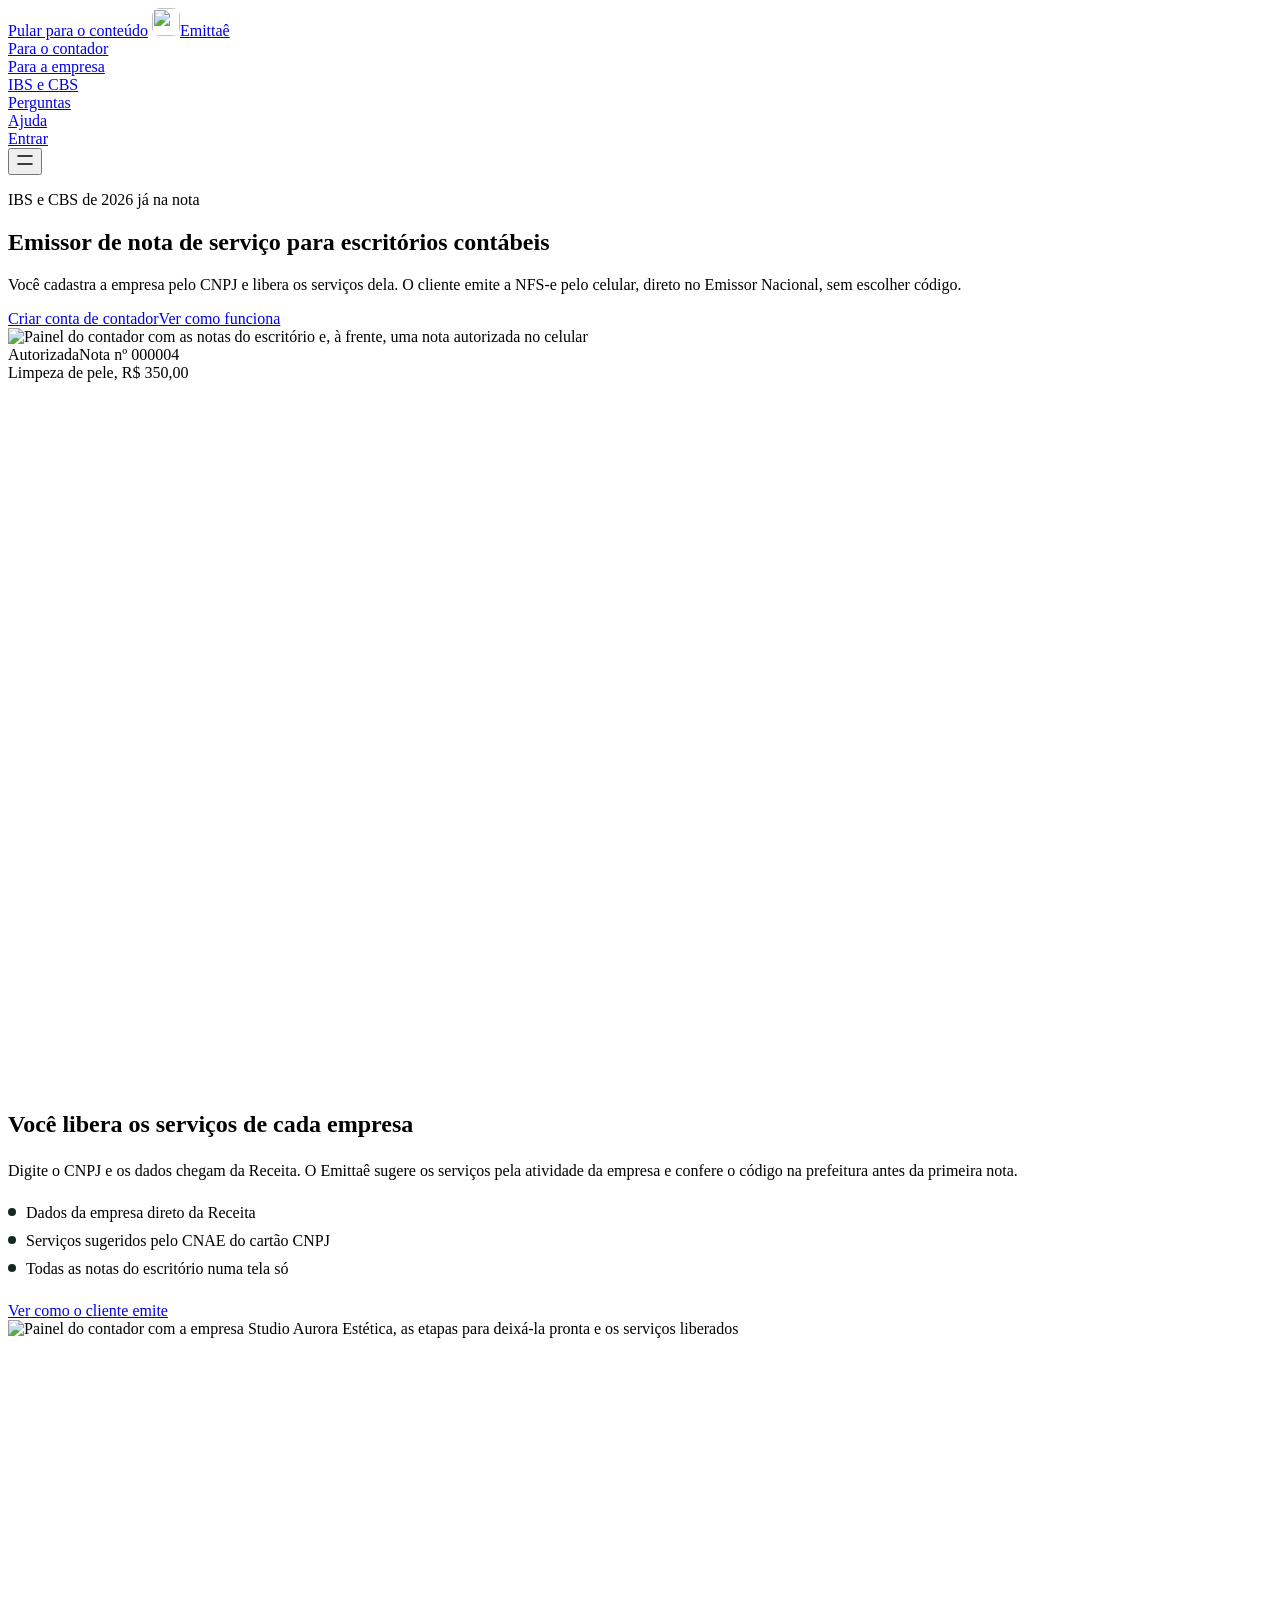
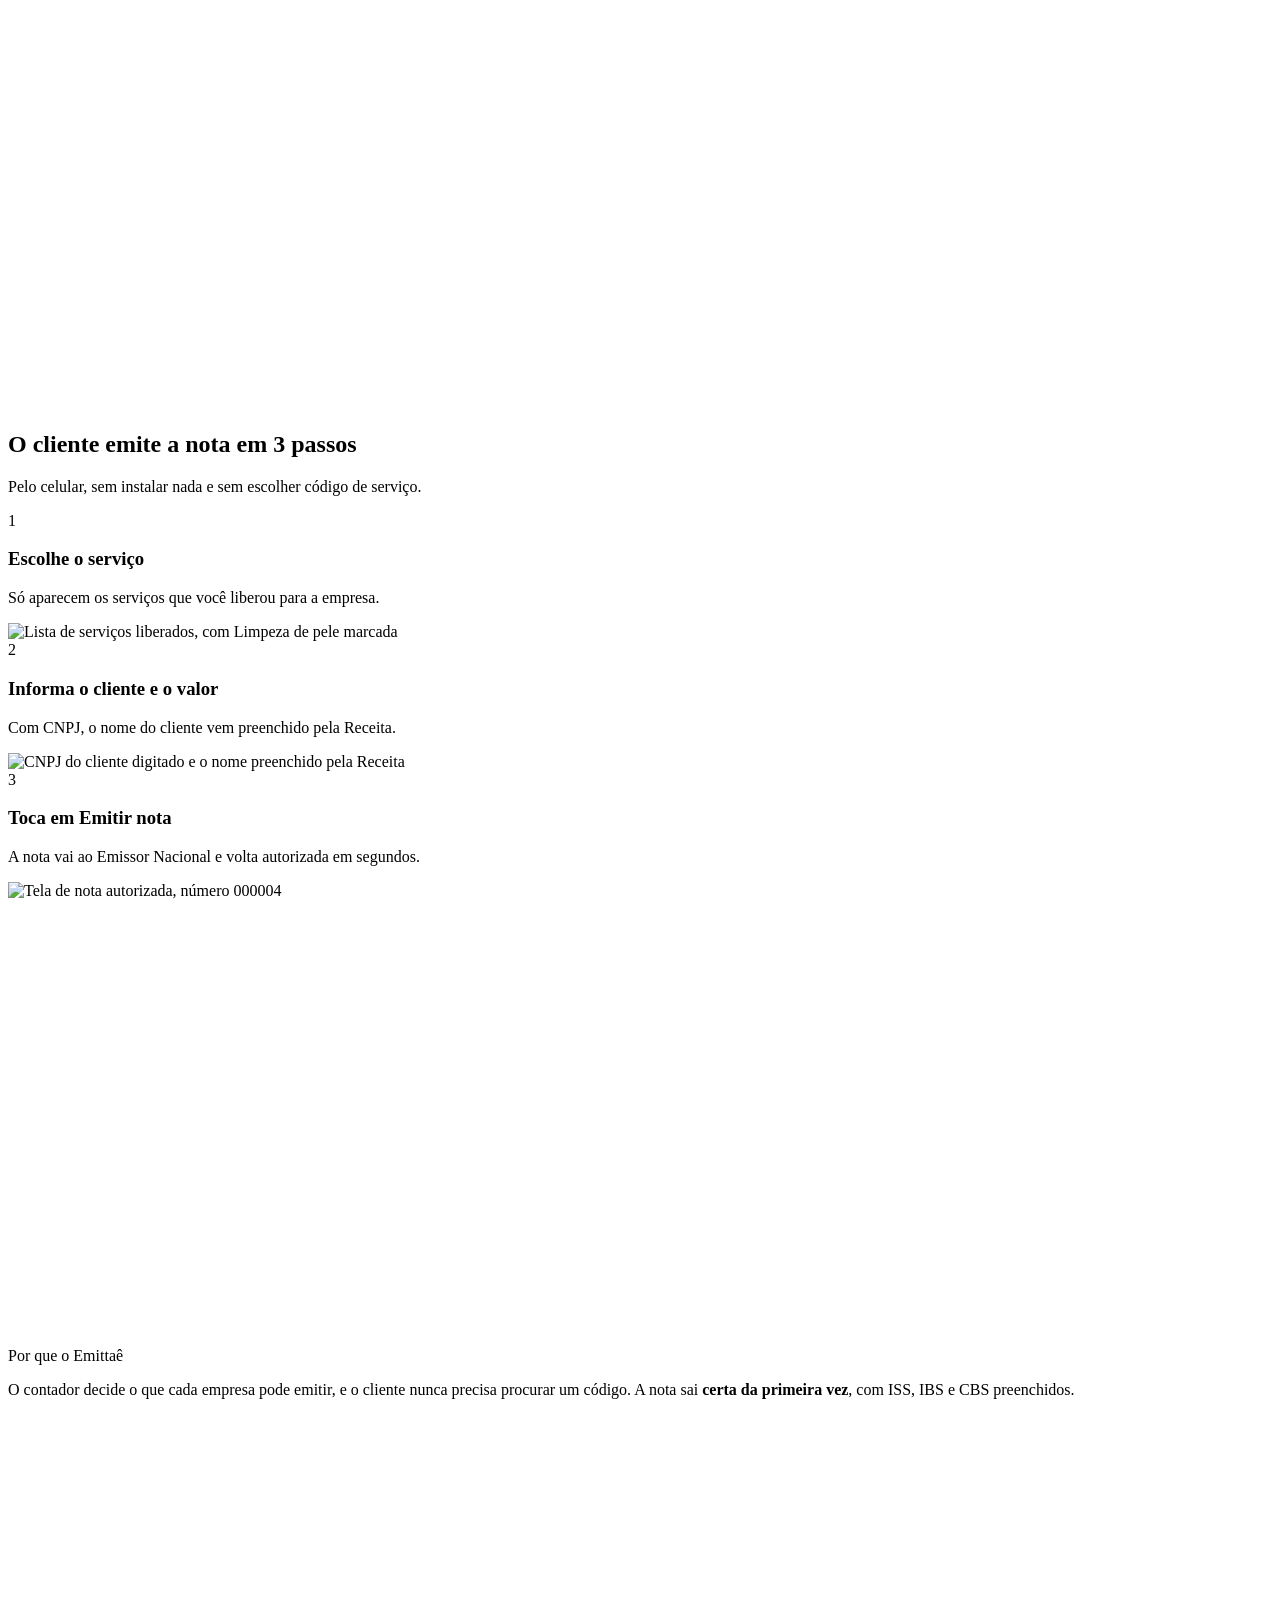
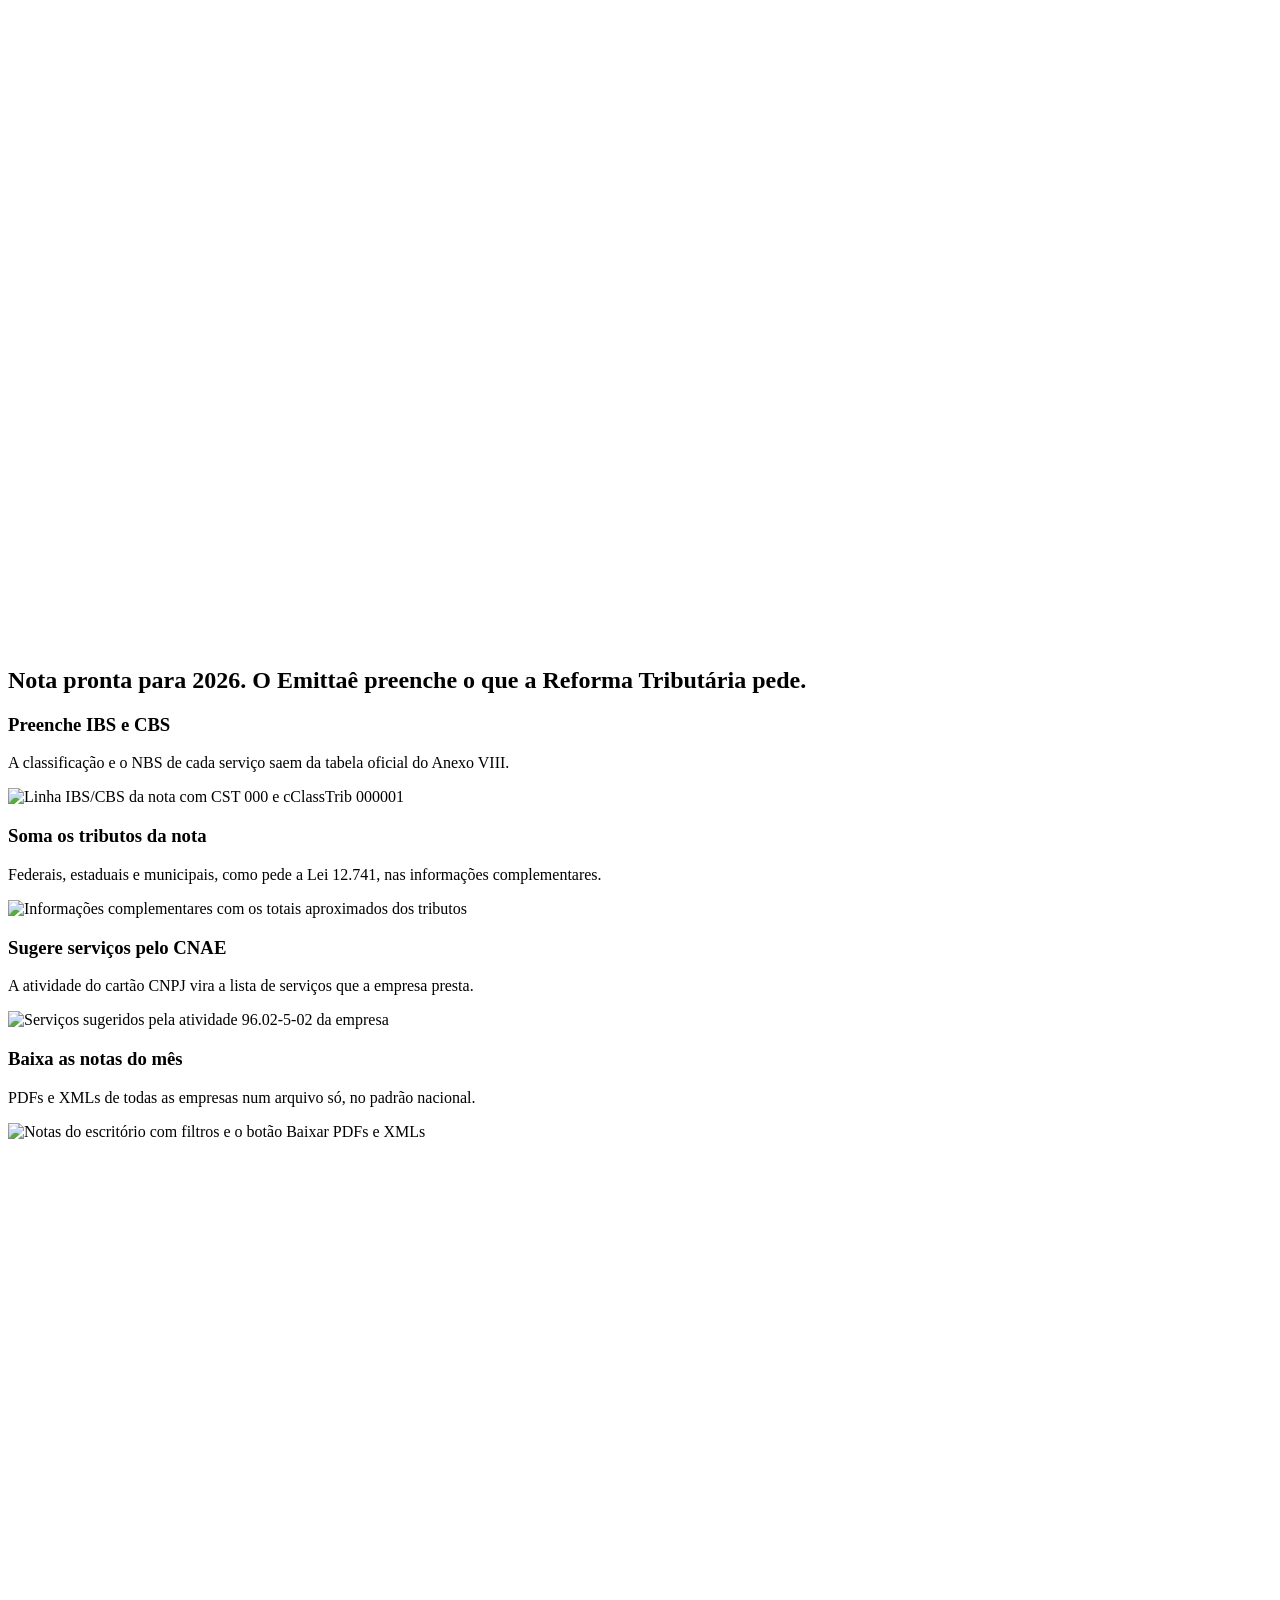
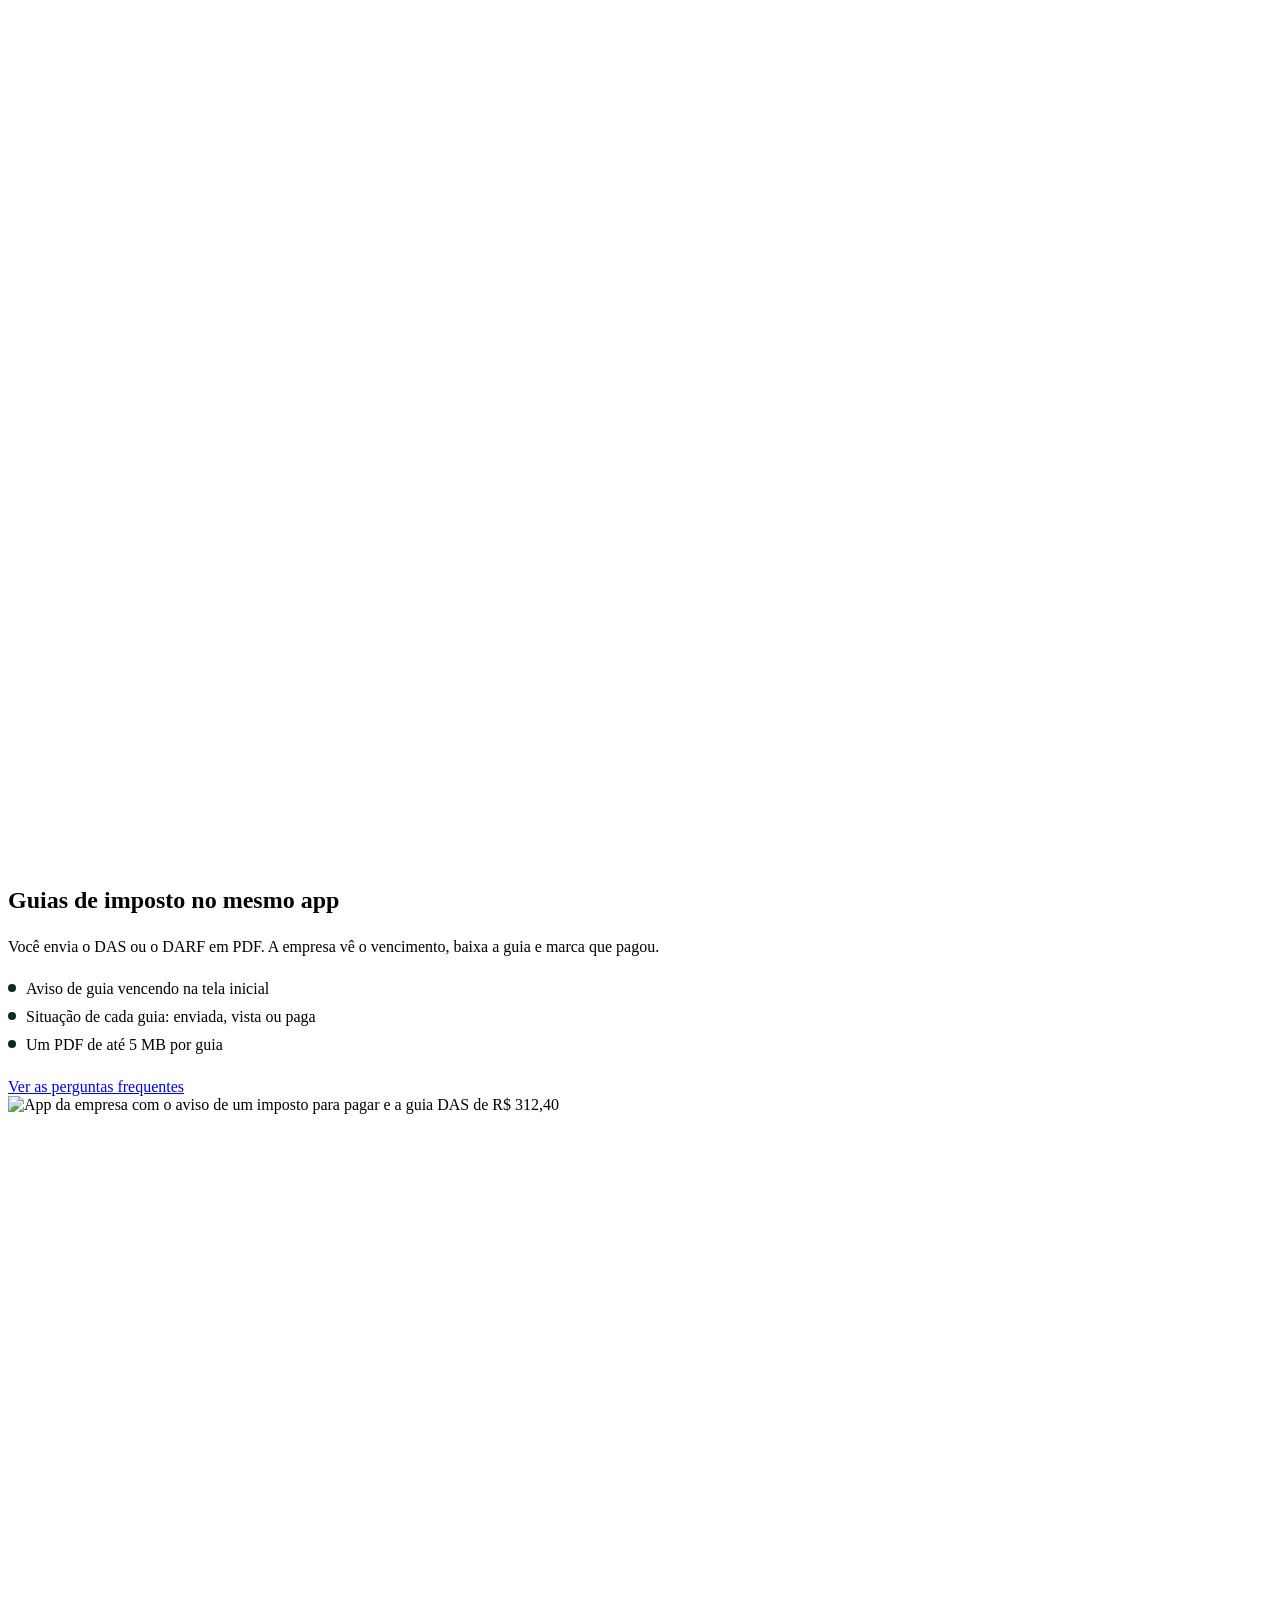
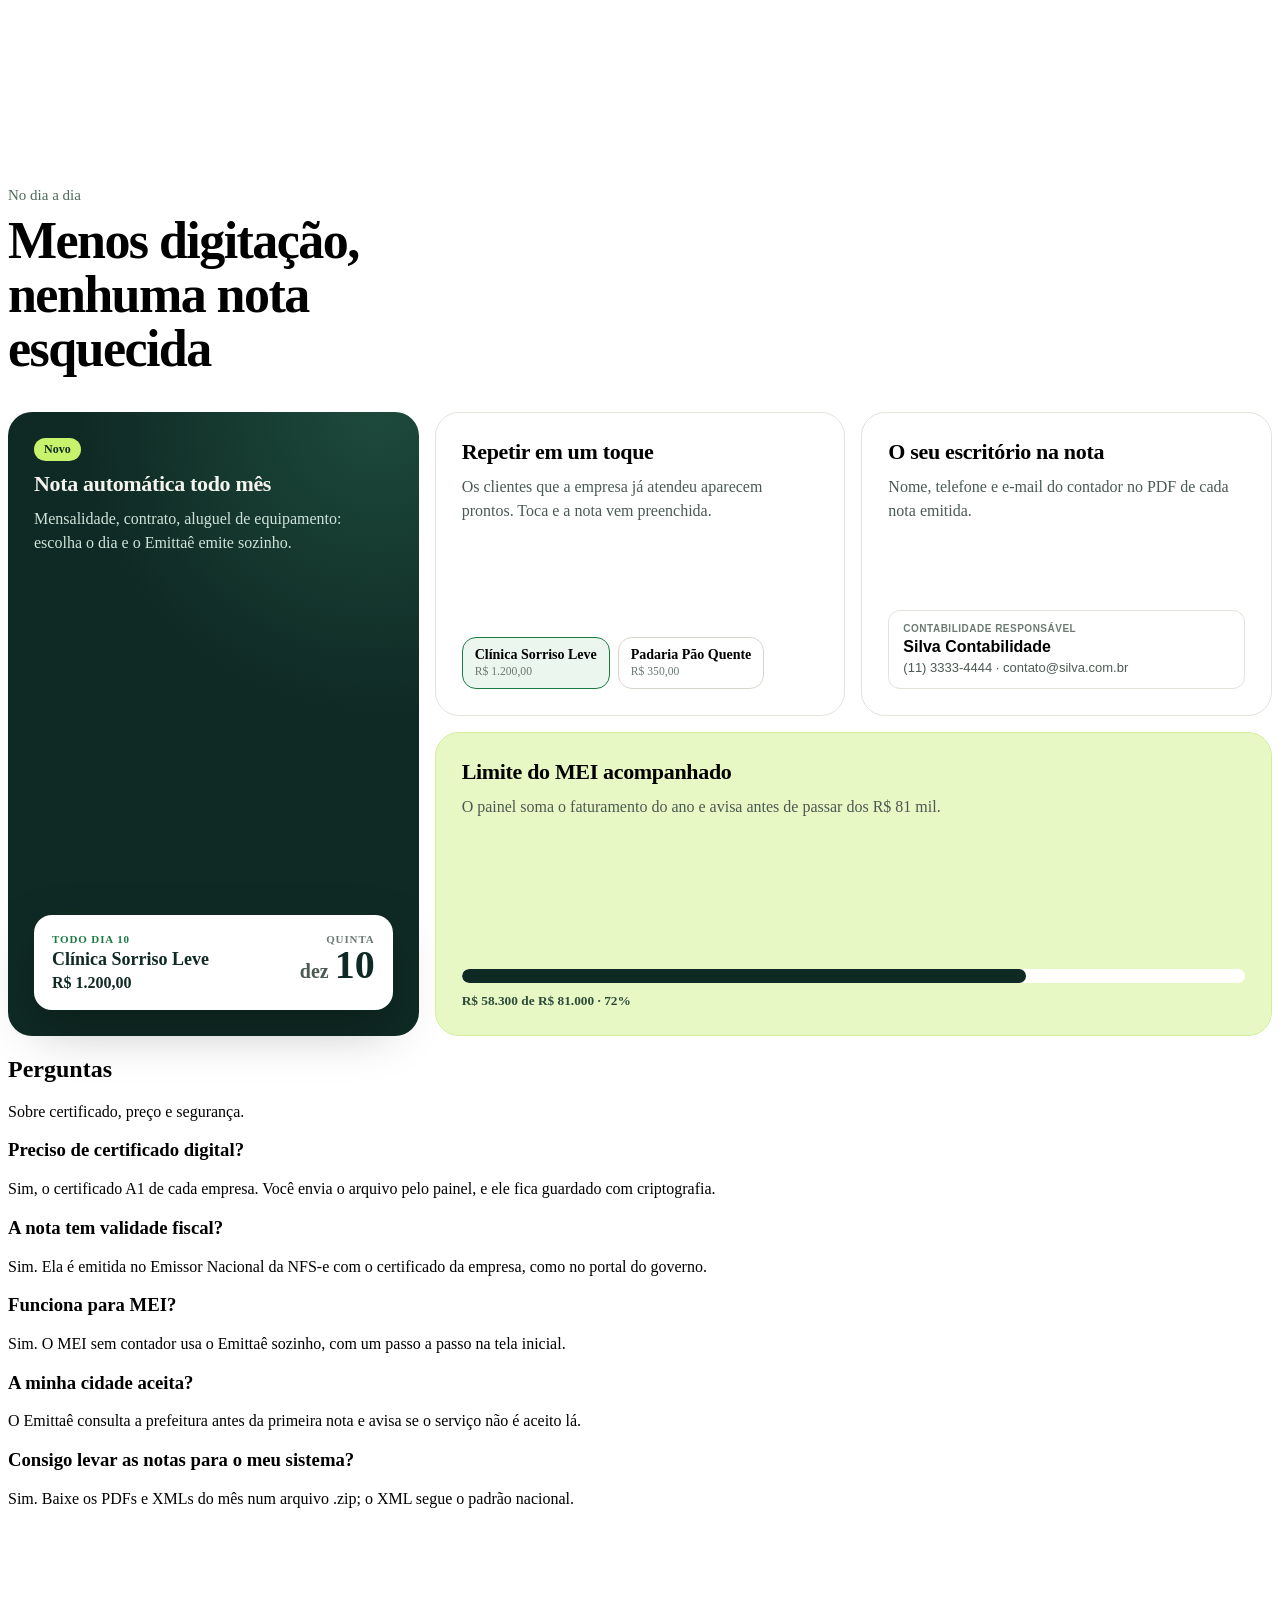
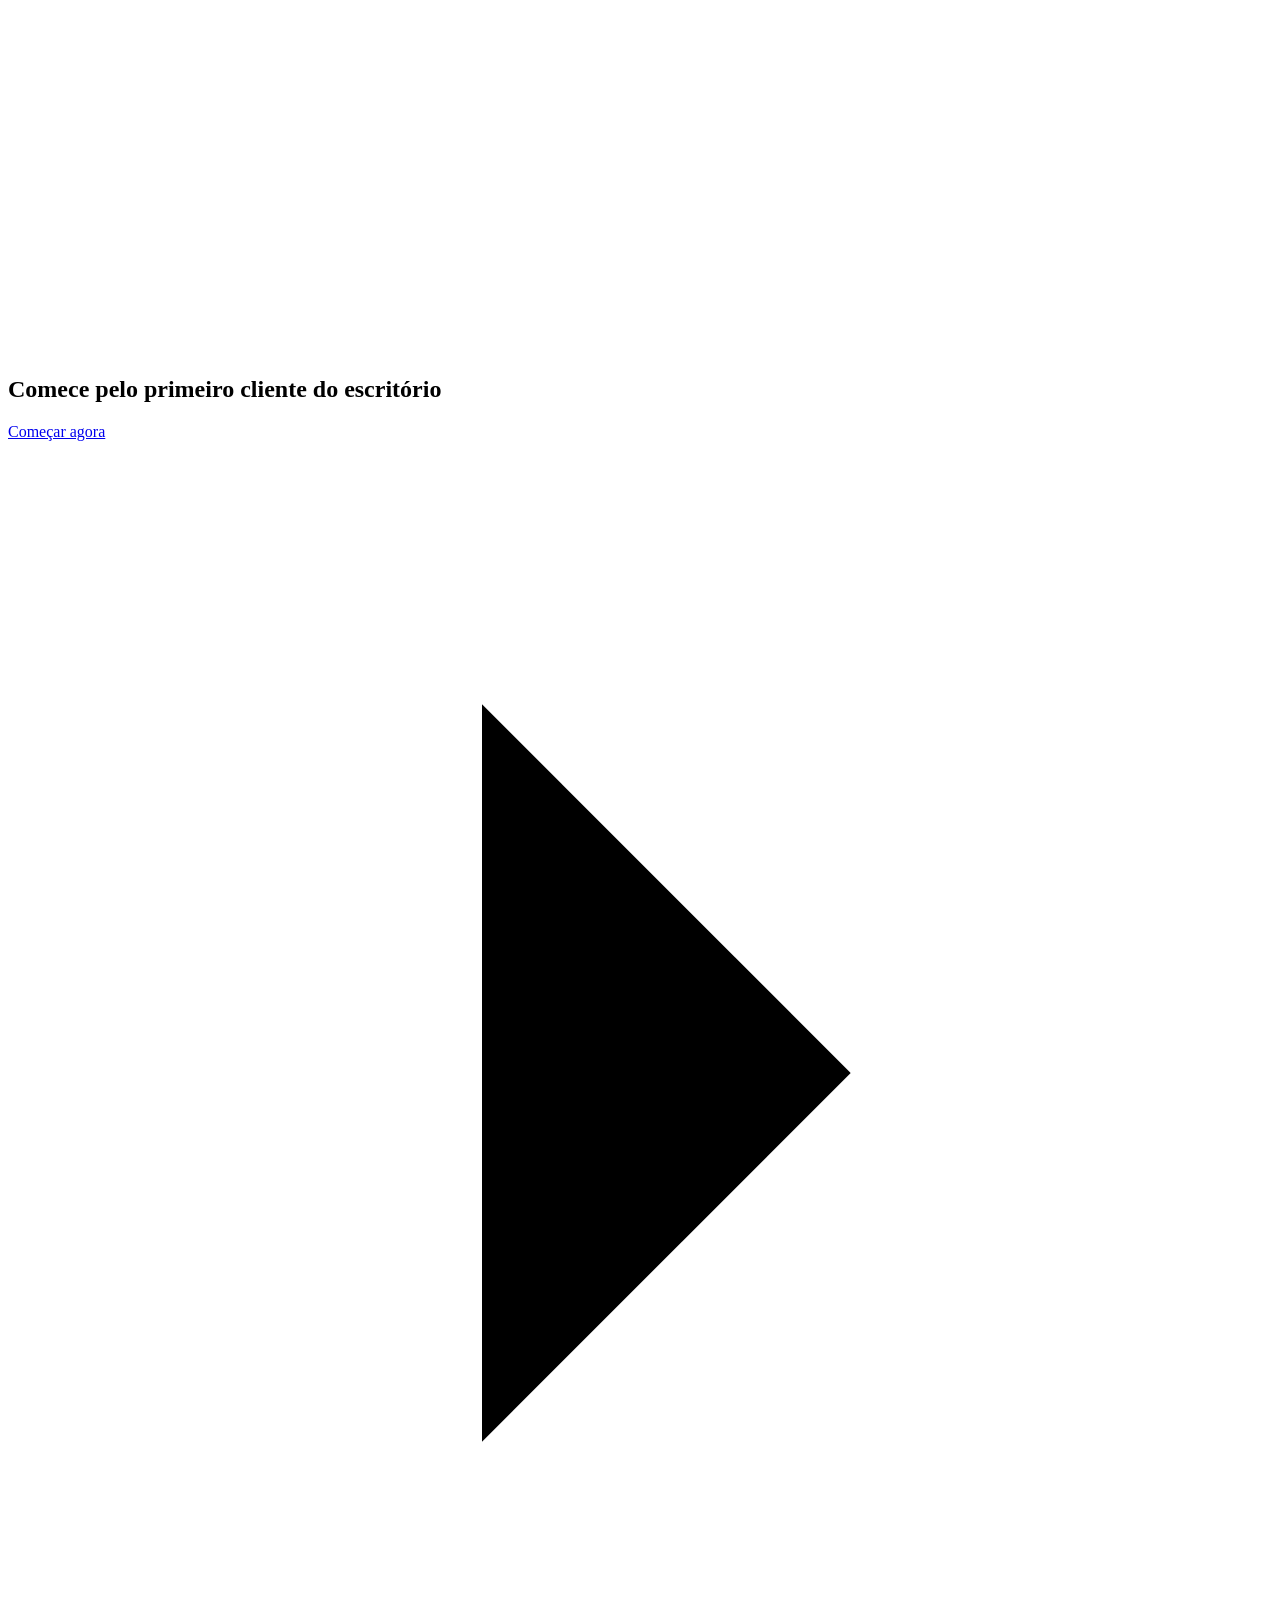
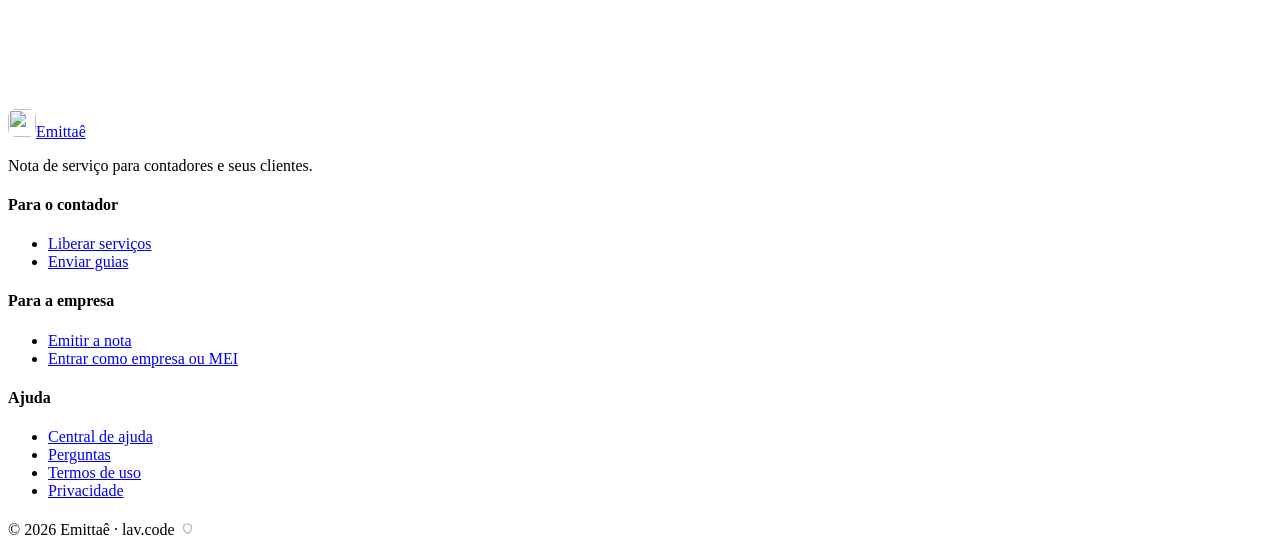
==== app/web/index.html @ 1c43b7b4 "Novo nome: Emittaê Troca o nome visível em site, app, PDFs, termos, ajuda, assistente e imagem de co" ====
<!doctype html>
<!-- plan · kind: software (app para escritórios contábeis e seus clientes)
     deal: hero split · cores do próprio Emittaê (verde #0f2a24 e limão #c6f36b) via start.mjs brand, porque o cliente já tem marca · type onest · radius soft · buttons solid
     nav-cards (simplificado: quatro palavras) · footer-columns · close-type · rhythm surface-pairs · moment word-highlight
     sections: hero (1) · contador split-text-left (1) · empresa steps (1) · declaração word-highlight (1) · ibs-cbs features-2x2 (2) · guias split-text-left (1) · perguntas faq (1) · close + footer -->
<html lang="pt-BR" data-type="software" data-radius="soft" data-ground="sage" data-buttons="solid" data-motion>
<head>
<meta charset="utf-8">
<meta name="viewport" content="width=device-width, initial-scale=1, viewport-fit=cover">
<title>Emittaê: emissor de nota de serviço para escritórios contábeis</title>
<meta name="description" content="O contador cadastra a empresa e libera os serviços; o cliente emite a NFS-e pelo celular, direto no Emissor Nacional, com IBS e CBS preenchidos.">
<meta property="og:type" content="website">
<meta property="og:site_name" content="Emittaê">
<meta property="og:locale" content="pt_BR">
<meta property="og:title" content="Emittaê · Emissor de NFS-e para escritórios contábeis">
<meta property="og:description" content="O contador libera os serviços e o cliente emite a NFS-e pelo celular, direto no Emissor Nacional, sem escolher código. IBS e CBS de 2026 já na nota.">
<meta property="og:url" content="https://emitta.onrender.com/">
<meta property="og:image" content="https://emitta.onrender.com/static/site/img/compartilhar.jpg">
<meta property="og:image:width" content="1200">
<meta property="og:image:height" content="630">
<meta property="og:image:alt" content="Emittaê: o cliente emite a nota, o contador só acompanha">
<meta name="twitter:card" content="summary_large_image">
<link rel="icon" href="/static/icone.svg" type="image/svg+xml">
<meta name="theme-color" content="#f6f5ef">
<link rel="manifest" href="/manifest.webmanifest">
<link rel="apple-touch-icon" href="/static/icones/apple-touch-icon.png">
<meta name="site-kind" content="software">
<meta name="page-type" content="software">
<link rel="preconnect" href="https://fonts.googleapis.com">
<link rel="preconnect" href="https://fonts.gstatic.com" crossorigin>
<link href="https://fonts.googleapis.com/css2?family=Onest:wght@400..700&family=JetBrains+Mono:wght@400..500&display=swap" rel="stylesheet">
<link rel="stylesheet" href="/static/site/assets/system.css">
<link rel="stylesheet" href="/static/site/assets/ui/cards.css">
<link rel="stylesheet" href="/static/site/assets/motion/motion.css">
<link rel="stylesheet" href="/static/site/assets/backgrounds/backgrounds.css">
<link rel="stylesheet" href="/static/site/assets/layout/layout.css">
<link rel="stylesheet" href="/static/site/assets/icons/icon.css">
<style>
:root {
  --p-bg: #f6f5ef; --p-surface: #ecebe3; --p-ink: #0f2a24; --p-muted: #596a64;
  --p-accent: #c6f36b; --p-accent-ink: #111111; --p-action: #0f2a24; --p-action-ink: #f6f5ef;
  --p-inv-bg: #0f2a24; --p-inv-surface: #1e3630; --p-inv-ink: #f6f5ef; --p-inv-muted: #97a29b;
  --p-inv-accent: #c6f36b; --p-inv-accent-ink: #111111; --p-inv-action: #c6f36b; --p-inv-action-ink: #111111;
  --font-display: "Onest", system-ui, sans-serif;
  --font-text: "Onest", system-ui, sans-serif;
  --font-mono: "JetBrains Mono", ui-monospace, "SFMono-Regular", Menlo, Consolas, monospace;
  --display-weight: 400;
  --display-tracking: -0.035em;
  --display-tracking-xl: -0.04em;
}
/* Títulos sem palavra partida com hífen ("escri-tórios"): a palavra inteira vai para a linha de baixo. */
h1, h2, h3, h4 { hyphens: manual; -webkit-hyphens: manual; }
</style>
<script src="/static/site/inicio.js?v=52"></script>
<script src="/static/site/assets/backgrounds/backgrounds.js"></script>
<link rel="modulepreload" href="/static/site/assets/moments/moments.js">
<link rel="modulepreload" href="/static/site/assets/moments/lib.js">
<link rel="modulepreload" href="/static/site/assets/moments/word-highlight/moment.js">
<!-- page CSS: só o que fica dentro dos visuais -->
<style>
  .nav__logo img { width: 28px; height: 28px; border-radius: 8px; }
  /* app instalado no iPhone: a barra do topo desce para baixo do relógio e da bateria */
  .nav { box-sizing: border-box; padding-top: env(safe-area-inset-top, 0px); height: calc(var(--nav) + env(safe-area-inset-top, 0px)); }
  body { padding-top: env(safe-area-inset-top, 0px); }
  .nav.is-open .nav__links { top: calc(var(--nav) + env(safe-area-inset-top, 0px)); }
  #empresa .panel { --p-h: 336px; }
  #ibs-cbs .panel { --p-h: 336px; }
  #empresa .panel > img, #ibs-cbs .panel > img { width: 100%; height: 100%; object-fit: cover; object-position: 50% 0; display: block; }
  .frame--split > img.frame__img { object-position: 0 0; }
  #contador h2, #guias h2 { margin-bottom: 24px; }
  /* tela baixa no computador: a seção cresce com o conteúdo em vez de passar por cima da próxima */
  @media (min-width: 1280px) {
    main > :is(section, .section):not(.hero), footer.closing { height: auto; min-height: calc(var(--h, 1) * 100svh); }
    main > :is(section, .section):not(.hero) > .wrap, footer.closing > .wrap { height: auto; }
  }
  /* tela baixa no computador (ou com zoom): a primeira dobra cresce com o texto em vez de cortá-lo */
  @media (min-width: 640px) {
    main > .hero { height: auto; min-height: 100vh; min-height: 100svh; }
    main > .hero > .wrap { height: auto; }
  }
  .adm-discreto { opacity: .3; color: inherit; display: inline-flex; padding: 6px; }
  .adm-discreto:hover, .adm-discreto:focus-visible { opacity: .75; }
  .footer__titulo-link { color: inherit; text-decoration: none; }
  .footer__titulo-link:hover { text-decoration: underline; }
  /* aviso de termos na primeira visita */
  .aviso-termos { position: fixed; left: 16px; right: 16px; bottom: calc(16px + env(safe-area-inset-bottom, 0px)); z-index: 60; max-width: 560px; margin: 0 auto;
    background: #0F2A24; color: #EAF3EE; border-radius: 18px; padding: 16px 16px 16px 18px; box-shadow: 0 18px 50px rgba(15,42,36,.35);
    display: flex; gap: 14px; align-items: center; font-size: 14px; line-height: 1.45; transform: translateY(140%); transition: transform .35s cubic-bezier(.2,.8,.2,1); }
  .aviso-termos.visivel { transform: none; }
  .aviso-termos a { color: #C6F36B; font-weight: 600; }
  .aviso-termos button { flex: none; display: inline-flex; align-items: center; gap: 6px; border: 0; border-radius: 999px; background: #C6F36B; color: #0F2A24;
    font: inherit; font-weight: 700; padding: 10px 16px; cursor: pointer; }
  .aviso-termos button svg { width: 16px; height: 16px; }
  @media (max-width: 480px) { .aviso-termos { flex-direction: column; align-items: stretch; } .aviso-termos button { justify-content: center; min-height: 44px; } }
  @media (prefers-reduced-motion: reduce) { .aviso-termos { transition: none; } }
  /* seção "No dia a dia" (grade de blocos) */
.bx-kicker{font-size:15px;color:#4d6b58;margin:0 0 10px}
  .bx-h{font-size:clamp(30px,4.2vw,52px);line-height:1.04;letter-spacing:-.03em;max-width:18ch;margin:0 0 36px}
  .bx-grade{display:grid;grid-template-columns:repeat(3,1fr);gap:16px}
  .bx-cel{background:#fff;border:1px solid #e4e2da;border-radius:24px;padding:26px;display:flex;flex-direction:column;gap:10px;min-height:250px}
  .bx-cel h3{font-size:22px;letter-spacing:-.015em;margin:0}
  .bx-cel p{margin:0;color:#4b5a52;line-height:1.5;font-size:16px}
  .bx-grande{grid-row:span 2}
  .bx-larga{grid-column:span 2}
  .bx-escuro{background:radial-gradient(120% 80% at 90% 0%,#1d4a3c,#0F2A24 60%);color:#F4F3EE;border:0}
  .bx-escuro p{color:#cfe3d9}
  .bx-lima{background:#E8F8C4;border-color:#d4ee9c}
  .bx-tag{align-self:flex-start;background:#C6F36B;color:#0F2A24;font-weight:700;font-size:12px;padding:4px 10px;border-radius:999px}
  .bx-agenda{margin-top:auto;background:#fff;color:#0F2A24;border-radius:18px;padding:18px;display:flex;justify-content:space-between;gap:12px;box-shadow:0 20px 50px rgba(0,0,0,.25)}
  .bx-agenda small{display:block;font-size:11px;font-weight:700;letter-spacing:.08em;color:#1C7A43}
  .bx-agenda strong{display:block;font-size:18px;margin:4px 0}
  .bx-agenda span{font-weight:700}
  .bx-data{text-align:right}.bx-data small{color:#6b7a72}
  .bx-data b{font-size:40px;line-height:1}.bx-data i{font-style:normal;font-size:20px;color:#4b5a52;margin-right:6px}
  .bx-chips{margin-top:auto;display:flex;gap:8px;flex-wrap:wrap}
  .bx-chips span{border:1px solid #d8d6cc;border-radius:14px;padding:9px 12px;font-weight:600;font-size:14px}
  .bx-chips span.on{border-color:#1C7A43;background:#EAF6EE}
  .bx-chips small{font-weight:400;color:#6b7a72}
  .bx-pdf{margin-top:auto;border:1px solid #e4e2da;border-radius:12px;padding:12px 14px;font-family:Helvetica,Arial,sans-serif}
  .bx-pdf small{display:block;font-size:10px;font-weight:700;color:#6b7a72;letter-spacing:.05em}
  .bx-pdf strong{display:block;margin:4px 0 2px}.bx-pdf span{font-size:13px;color:#4b5a52}
  .bx-barra{margin-top:auto;height:14px;border-radius:999px;background:#fff;overflow:hidden}
  .bx-barra span{display:block;height:100%;background:#0F2A24;border-radius:999px}
  .bx-leg{color:#2d4a3b;font-weight:600}
  @media(max-width:860px){.bx-grade{grid-template-columns:1fr}.bx-grande,.bx-larga{grid-row:auto;grid-column:auto}.bx-cel{min-height:0}}
  .fatos { list-style: none; padding: 0; margin: 24px 0; display: grid; gap: 10px; }
  .fatos li { display: flex; gap: 10px; align-items: baseline; }
  .fatos li::before { content: ""; flex: none; width: 8px; height: 8px; border-radius: 50%; background: var(--p-ink); transform: translateY(-2px); }
  @media (max-width: 639px) { #empresa .panel, #ibs-cbs .panel { --p-h: 220px; } .hero .ly-float { display: none; } .hero__media img { object-position: 85% 40% !important; } }
</style>
</head>
<body>
<header class="nav">
  <div class="wrap nav__bar">
    <a class="skip-link" href="#top">Pular para o conteúdo</a>
    <a class="nav__logo" href="#top"><img src="/static/icone.svg" alt="" aria-hidden="true">Emittaê</a>
    <nav class="nav__links" aria-label="Principal">
      <div class="nav__item"><a class="nav__link" href="#contador">Para o contador</a></div>
      <div class="nav__item"><a class="nav__link" href="#empresa">Para a empresa</a></div>
      <div class="nav__item"><a class="nav__link" href="#ibs-cbs">IBS e CBS</a></div>
      <div class="nav__item"><a class="nav__link" href="#perguntas">Perguntas</a></div>
      <div class="nav__item"><a class="nav__link" href="/ajuda">Ajuda</a></div>
    </nav>
    <div class="nav__actions">
      <a class="btn btn--primary" href="/entrar">Entrar</a>
    </div>
    <button class="nav__toggle" type="button" aria-expanded="false" aria-label="Menu">
      <svg width="18" height="18" viewBox="0 0 18 18" aria-hidden="true"><path d="M2 5h14M2 13h14" stroke="currentColor" stroke-width="1.6" stroke-linecap="round"/></svg>
    </button>
  </div>
</header>

<main id="top">
  <section class="hero hero--split" data-enter aria-labelledby="hero-h">
    <div class="wrap"><div class="hero-text grid hero__grid">
      <div class="hero__text span-5">
        <p class="hero__kicker"><span class="dot" aria-hidden="true"></span>IBS e CBS de 2026 já na nota</p>
        <h1 id="hero-h">Emissor de nota de serviço para escritórios contábeis</h1>
        <p class="hero__lead">Você cadastra a empresa pelo CNPJ e libera os serviços dela. O cliente emite a NFS-e pelo celular, direto no Emissor Nacional, sem escolher código.</p>
        <div class="btn-row"><a class="btn btn--primary" href="/entrar?criar=1">Criar conta de contador</a><a class="btn btn--secondary" href="#contador">Ver como funciona</a></div>
      </div>
      <div class="hero__media span-6 start-7">
        <img src="/static/site/img/hero.jpg" alt="Painel do contador com as notas do escritório e, à frente, uma nota autorizada no celular" style="--ly-pos: 30% 30%" fetchpriority="high">
        <div class="ly-float">
          <div class="ly-float__row"><span class="ly-live">Autorizada</span><span>Nota nº 000004</span></div>
          <div class="ly-float__title">Limpeza de pele, R$ 350,00</div>
        </div>
      </div>
    </div></div>
  </section>

  <section class="section" id="contador" aria-labelledby="contador-h" style="--h: 1">
    <div class="wrap grid">
      <div class="span-5">
        <h2 id="contador-h">Você libera os serviços de cada empresa</h2>
        <p class="t-lead">Digite o CNPJ e os dados chegam da Receita. O Emittaê sugere os serviços pela atividade da empresa e confere o código na prefeitura antes da primeira nota.</p>
        <ul class="fatos">
          <li>Dados da empresa direto da Receita</li>
          <li>Serviços sugeridos pelo CNAE do cartão CNPJ</li>
          <li>Todas as notas do escritório numa tela só</li>
        </ul>
        <a class="link" href="#empresa">Ver como o cliente emite</a>
      </div>
      <div class="frame frame--split span-6 start-7">
        <img class="frame__img" src="/static/site/img/contador.jpg" alt="Painel do contador com a empresa Studio Aurora Estética, as etapas para deixá-la pronta e os serviços liberados" loading="lazy">
      </div>
    </div>
  </section>

  <section class="section ground-surface" id="empresa" aria-labelledby="empresa-h" style="--h: 1">
    <div class="wrap">
      <div class="section-head">
        <h2 id="empresa-h">O cliente emite a nota em 3 passos</h2>
        <p class="t-lead">Pelo celular, sem instalar nada e sem escolher código de serviço.</p>
      </div>
      <div class="grid">
        <article class="card card--row card--open span-4">
          <span class="step-num">1</span>
          <h3 class="t-card">Escolhe o serviço</h3>
          <p>Só aparecem os serviços que você liberou para a empresa.</p>
          <div class="panel"><img src="/static/site/img/passo1.jpg" alt="Lista de serviços liberados, com Limpeza de pele marcada" loading="lazy"></div>
        </article>
        <article class="card card--row card--open span-4">
          <span class="step-num">2</span>
          <h3 class="t-card">Informa o cliente e o valor</h3>
          <p>Com CNPJ, o nome do cliente vem preenchido pela Receita.</p>
          <div class="panel"><img src="/static/site/img/passo2.jpg" alt="CNPJ do cliente digitado e o nome preenchido pela Receita" loading="lazy"></div>
        </article>
        <article class="card card--row card--open span-4">
          <span class="step-num">3</span>
          <h3 class="t-card">Toca em Emitir nota</h3>
          <p>A nota vai ao Emissor Nacional e volta autorizada em segundos.</p>
          <div class="panel"><img src="/static/site/img/passo3.jpg" alt="Tela de nota autorizada, número 000004" loading="lazy"></div>
        </article>
      </div>
    </div>
  </section>

  <section class="section statement ground-inverse" id="por-que" data-moment="word-highlight" aria-label="Por que o Emittaê">
    <div class="wrap">
      <p class="t-label">Por que o Emittaê</p>
      <p class="mo-wh__text">O contador decide o que cada empresa pode emitir, e o cliente nunca precisa procurar um código. A nota sai <strong>certa da primeira vez</strong>, com ISS, IBS e CBS preenchidos.</p>
    </div>
  </section>

  <section class="section" id="ibs-cbs" aria-labelledby="ibs-h" style="--h: 2">
    <div class="wrap">
      <div class="section-head">
        <h2 id="ibs-h">Nota pronta para 2026. <span class="muted">O Emittaê preenche o que a Reforma Tributária pede.</span></h2>
      </div>
      <div class="grid">
        <article class="card card--row card--open span-6">
          <h3 class="t-card">Preenche IBS e CBS</h3>
          <p>A classificação e o NBS de cada serviço saem da tabela oficial do Anexo VIII.</p>
          <div class="panel"><img src="/static/site/img/ibs.jpg" alt="Linha IBS/CBS da nota com CST 000 e cClassTrib 000001" loading="lazy"></div>
        </article>
        <article class="card card--row card--open span-6">
          <h3 class="t-card">Soma os tributos da nota</h3>
          <p>Federais, estaduais e municipais, como pede a Lei 12.741, nas informações complementares.</p>
          <div class="panel"><img src="/static/site/img/lei.jpg" alt="Informações complementares com os totais aproximados dos tributos" loading="lazy"></div>
        </article>
        <article class="card card--row card--open span-6">
          <h3 class="t-card">Sugere serviços pelo CNAE</h3>
          <p>A atividade do cartão CNPJ vira a lista de serviços que a empresa presta.</p>
          <div class="panel"><img src="/static/site/img/cnae.jpg" alt="Serviços sugeridos pela atividade 96.02-5-02 da empresa" loading="lazy"></div>
        </article>
        <article class="card card--row card--open span-6">
          <h3 class="t-card">Baixa as notas do mês</h3>
          <p>PDFs e XMLs de todas as empresas num arquivo só, no padrão nacional.</p>
          <div class="panel"><img src="/static/site/img/zip.jpg" alt="Notas do escritório com filtros e o botão Baixar PDFs e XMLs" loading="lazy"></div>
        </article>
      </div>
    </div>
  </section>

  <section class="section" id="guias" aria-labelledby="guias-h" style="--h: 1">
    <div class="wrap grid">
      <div class="span-5">
        <h2 id="guias-h">Guias de imposto no mesmo app</h2>
        <p class="t-lead">Você envia o DAS ou o DARF em PDF. A empresa vê o vencimento, baixa a guia e marca que pagou.</p>
        <ul class="fatos">
          <li>Aviso de guia vencendo na tela inicial</li>
          <li>Situação de cada guia: enviada, vista ou paga</li>
          <li>Um PDF de até 5 MB por guia</li>
        </ul>
        <a class="link" href="#perguntas">Ver as perguntas frequentes</a>
      </div>
      <div class="frame frame--split span-6 start-7">
        <img class="frame__img" src="/static/site/img/guias.jpg" alt="App da empresa com o aviso de um imposto para pagar e a guia DAS de R$ 312,40" loading="lazy">
      </div>
    </div>
  </section>

  <section class="section" id="dia-a-dia" aria-labelledby="dia-h" style="min-height:0;height:auto">
    <div class="wrap">
      <p class="bx-kicker">No dia a dia</p>
      <h2 id="dia-h" class="bx-h">Menos digitação, nenhuma nota esquecida</h2>
      <div class="bx-grade">
        <article class="bx-cel bx-grande bx-escuro">
          <span class="bx-tag">Novo</span>
          <h3>Nota automática todo mês</h3>
          <p>Mensalidade, contrato, aluguel de equipamento: escolha o dia e o Emittaê emite sozinho.</p>
          <div class="bx-agenda">
            <div><small>TODO DIA 10</small><strong>Clínica Sorriso Leve</strong><span>R$ 1.200,00</span></div>
            <div class="bx-data"><small>QUINTA</small><b><i>dez</i>10</b></div>
          </div>
        </article>
        <article class="bx-cel">
          <h3>Repetir em um toque</h3>
          <p>Os clientes que a empresa já atendeu aparecem prontos. Toca e a nota vem preenchida.</p>
          <div class="bx-chips"><span class="on">Clínica Sorriso Leve<br><small>R$ 1.200,00</small></span><span>Padaria Pão Quente<br><small>R$ 350,00</small></span></div>
        </article>
        <article class="bx-cel">
          <h3>O seu escritório na nota</h3>
          <p>Nome, telefone e e-mail do contador no PDF de cada nota emitida.</p>
          <div class="bx-pdf"><small>CONTABILIDADE RESPONSÁVEL</small><strong>Silva Contabilidade</strong><span>(11) 3333-4444 · contato@silva.com.br</span></div>
        </article>
        <article class="bx-cel bx-larga bx-lima">
          <h3>Limite do MEI acompanhado</h3>
          <p>O painel soma o faturamento do ano e avisa antes de passar dos R$ 81 mil.</p>
          <div class="bx-barra" role="img" aria-label="Exemplo: 72% do limite usado"><span style="width:72%"></span></div><small class="bx-leg">R$ 58.300 de R$ 81.000 · 72%</small>
        </article>
      </div>
    </div>
  </section>
  <section class="section" id="perguntas" aria-labelledby="perguntas-h" style="--h: 1">
    <div class="wrap grid">
      <div class="span-4">
        <h2 id="perguntas-h">Perguntas</h2>
        <p class="t-lead muted">Sobre certificado, preço e segurança.</p>
      </div>
      <div class="faq span-7 start-6">
        <div class="faq__item"><h3>Preciso de certificado digital?</h3><p>Sim, o certificado A1 de cada empresa. Você envia o arquivo pelo painel, e ele fica guardado com criptografia.</p></div>
        <div class="faq__item"><h3>A nota tem validade fiscal?</h3><p>Sim. Ela é emitida no Emissor Nacional da NFS-e com o certificado da empresa, como no portal do governo.</p></div>
        <div class="faq__item"><h3>Funciona para MEI?</h3><p>Sim. O MEI sem contador usa o Emittaê sozinho, com um passo a passo na tela inicial.</p></div>
        <div class="faq__item"><h3>A minha cidade aceita?</h3><p>O Emittaê consulta a prefeitura antes da primeira nota e avisa se o serviço não é aceito lá.</p></div>
        <div class="faq__item"><h3>Consigo levar as notas para o meu sistema?</h3><p>Sim. Baixe os PDFs e XMLs do mês num arquivo .zip; o XML segue o padrão nacional.</p></div>
        
      </div>
    </div>
  </section>
</main>

<footer class="footer closing" id="contato" aria-labelledby="close-h">
  <div class="wrap">
    <div class="closing__cta close--type">
      <div class="section-head"><h2 id="close-h">Comece pelo primeiro cliente do escritório</h2></div>
      <a class="btn btn--primary btn--xl" href="/entrar?criar=1">Começar agora<svg class="m-arrow" viewBox="0 0 12 12" aria-hidden="true"><path class="m-arrow__stem" d="M1 6h8"/><path class="m-arrow__head" d="M4.5 2.5 8 6l-3.5 3.5"/></svg></a>
    </div>
    <div class="closing__links">
      <div class="grid">
        <div class="span-4 stack-5">
          <a class="nav__logo" href="#top"><img src="/static/icone.svg" alt="" aria-hidden="true">Emittaê</a>
          <p class="footer__lede">Nota de serviço para contadores e seus clientes.</p>
        </div>
        <div class="span-2 start-7 footer__col"><h4>Para o contador</h4><ul><li><a href="#contador">Liberar serviços</a></li><li><a href="#guias">Enviar guias</a></li></ul></div>
        <div class="span-2 footer__col"><h4>Para a empresa</h4><ul><li><a href="#empresa">Emitir a nota</a></li><li><a href="/entrar?perfil=empresa">Entrar como empresa ou MEI</a></li></ul></div>
        <div class="span-2 footer__col"><h4><a class="footer__titulo-link" href="/ajuda">Ajuda</a></h4><ul><li><a href="/ajuda">Central de ajuda</a></li><li><a href="#perguntas">Perguntas</a></li><li><a href="/termos">Termos de uso</a></li><li><a href="/privacidade">Privacidade</a></li></ul></div>
      </div>
      <div class="footer__legal">
        <span>&copy; 2026 Emittaê · lav.code</span><a href="/admin" class="adm-discreto" aria-label="Administração" title="Administração"><svg width="13" height="13" viewBox="0 0 24 24" fill="none" stroke="currentColor" stroke-width="2" stroke-linecap="round" stroke-linejoin="round" aria-hidden="true"><path d="M12 3l7 3v5c0 4.5-3 8.5-7 10-4-1.5-7-5.5-7-10V6z"/></svg></a>
      </div>
    </div>
  </div>
</footer>
<script type="module" src="/static/site/assets/system.js"></script>
<script src="/static/site/aviso.js?v=52" defer></script>
<script src="/static/pwa.js?v=52"></script>
</body>
</html>
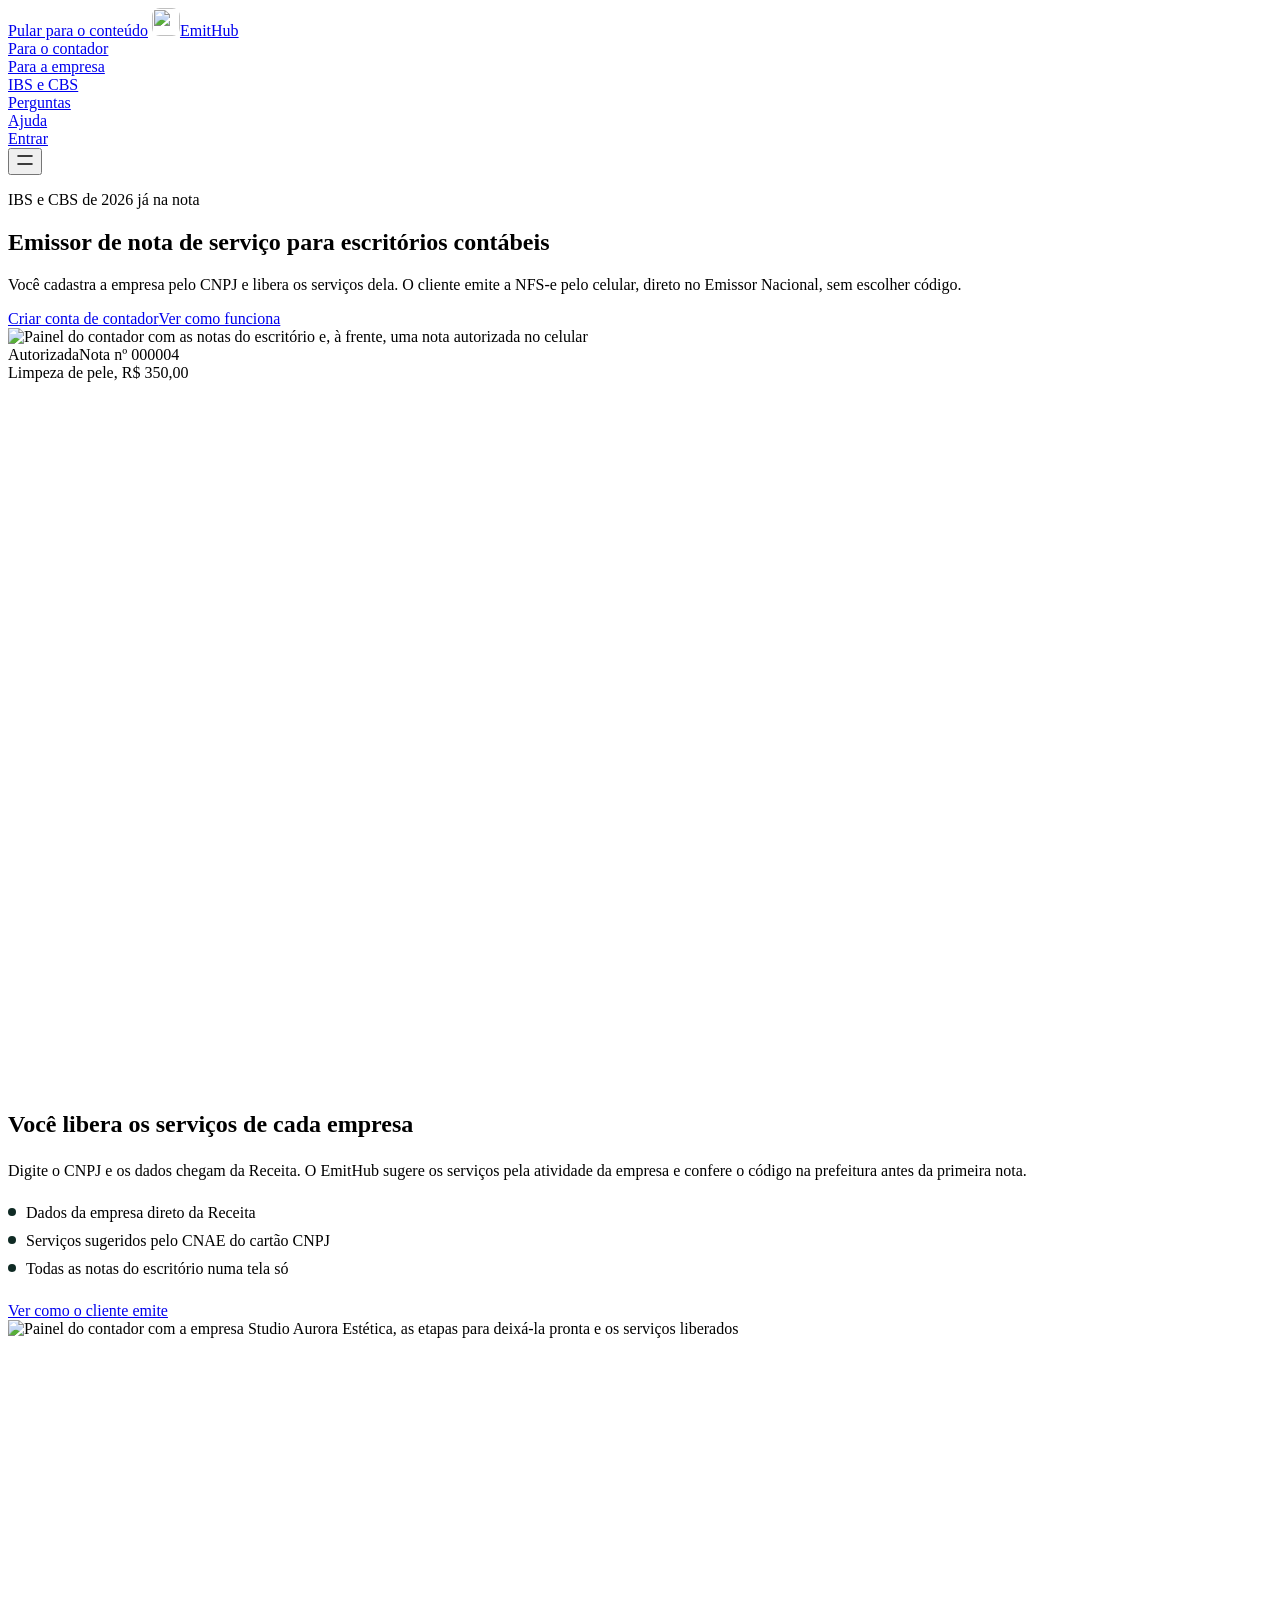
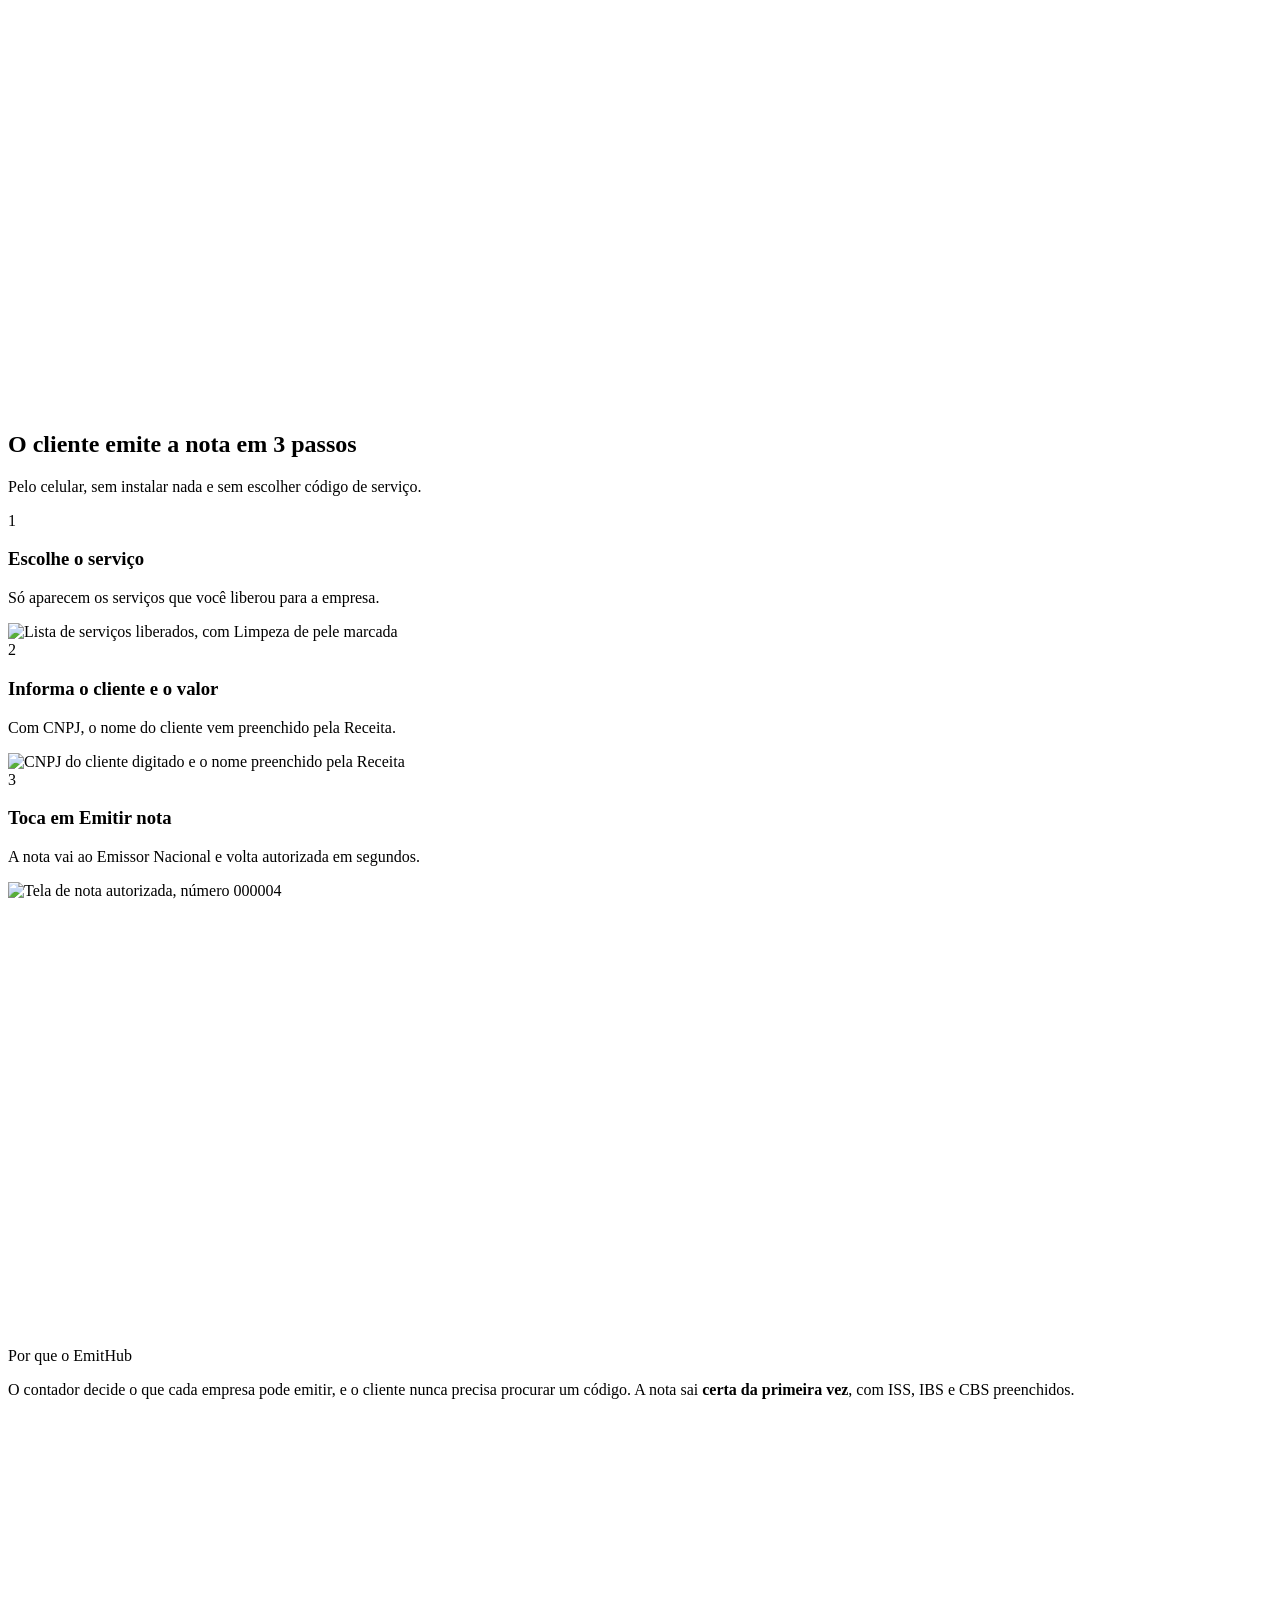
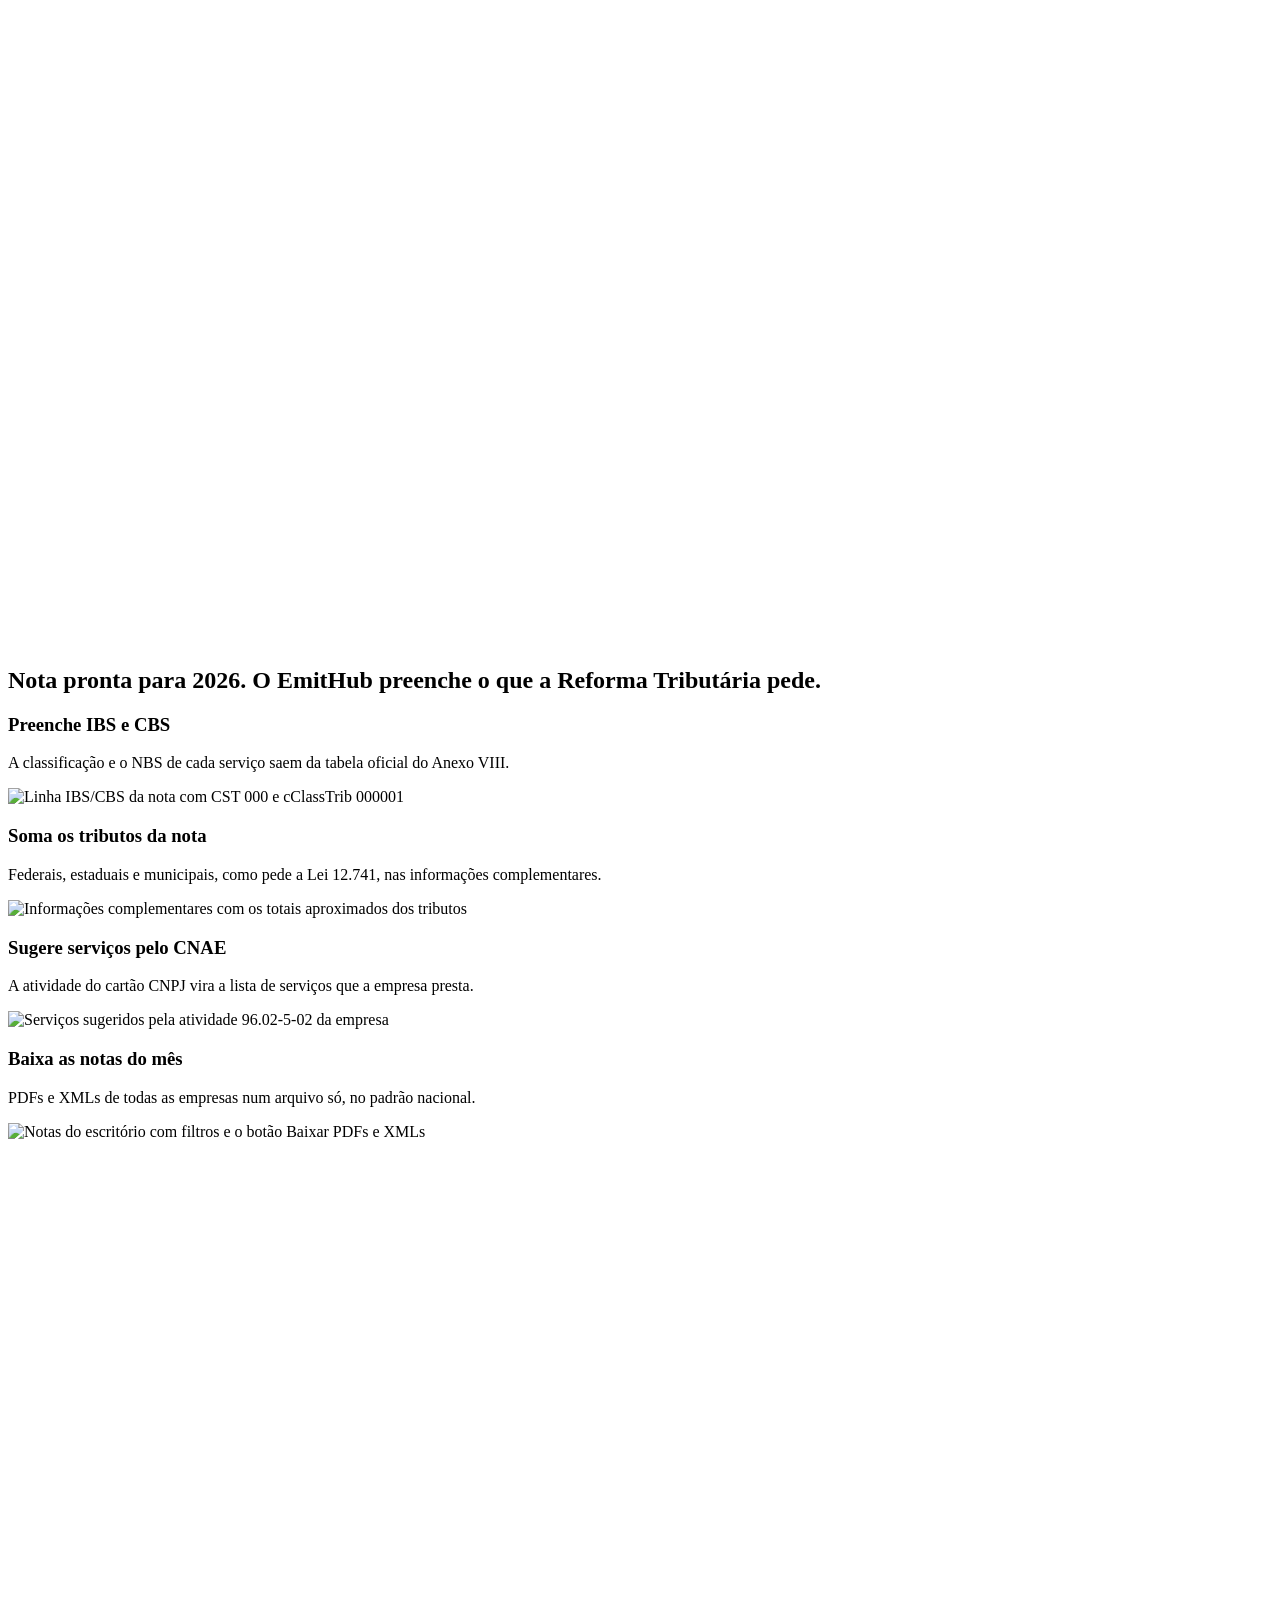
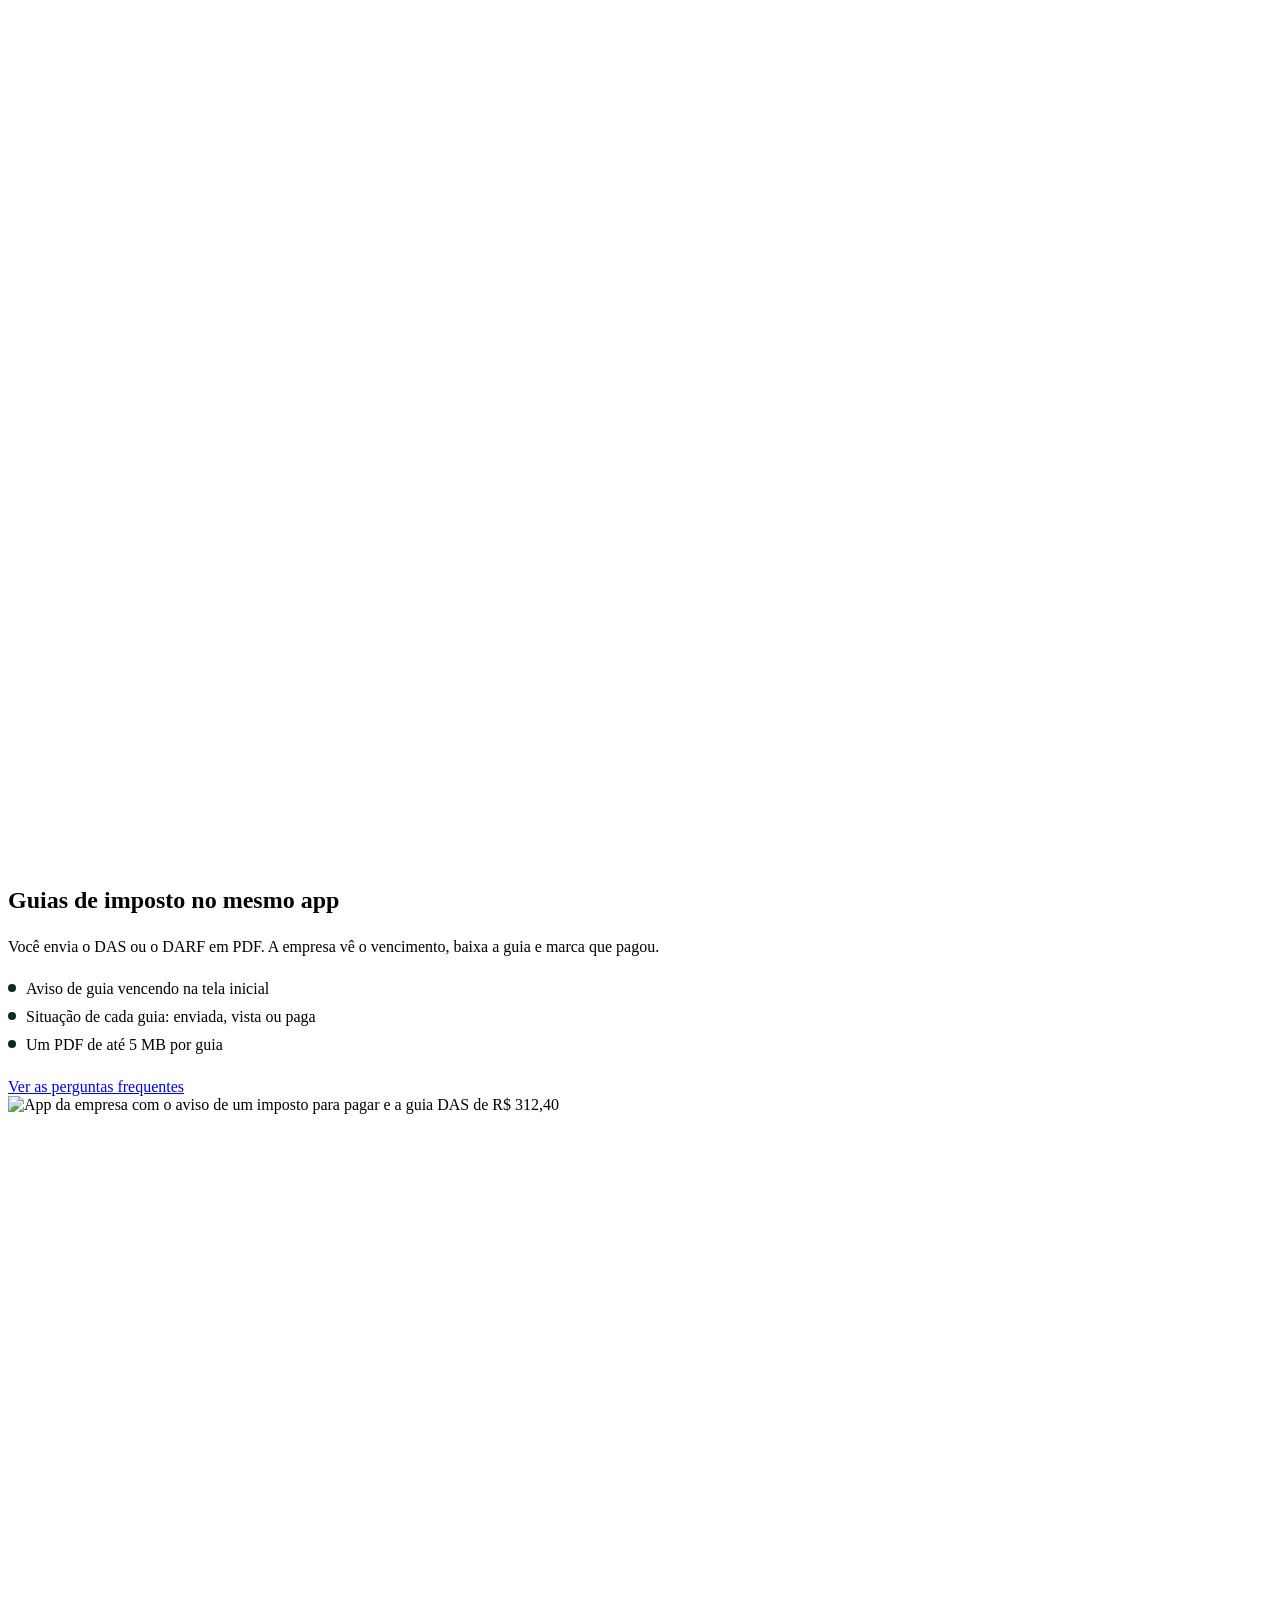
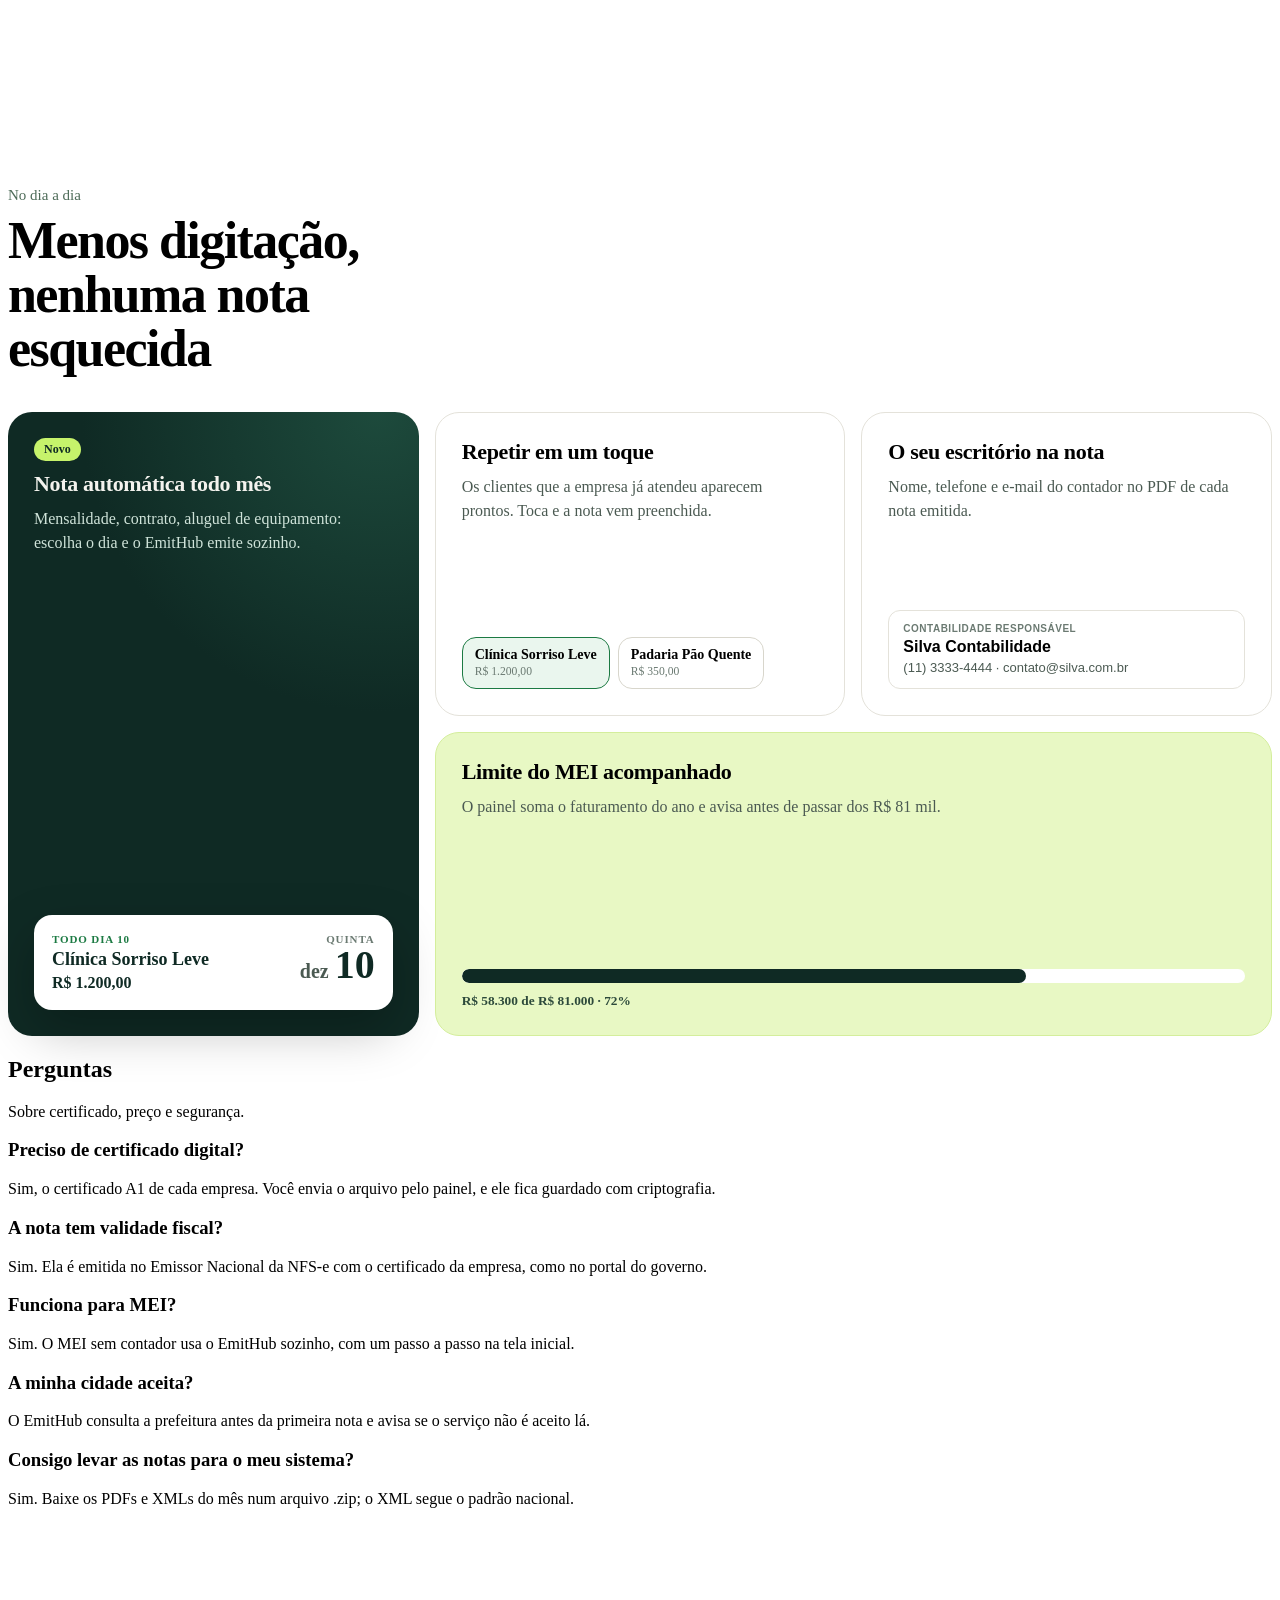
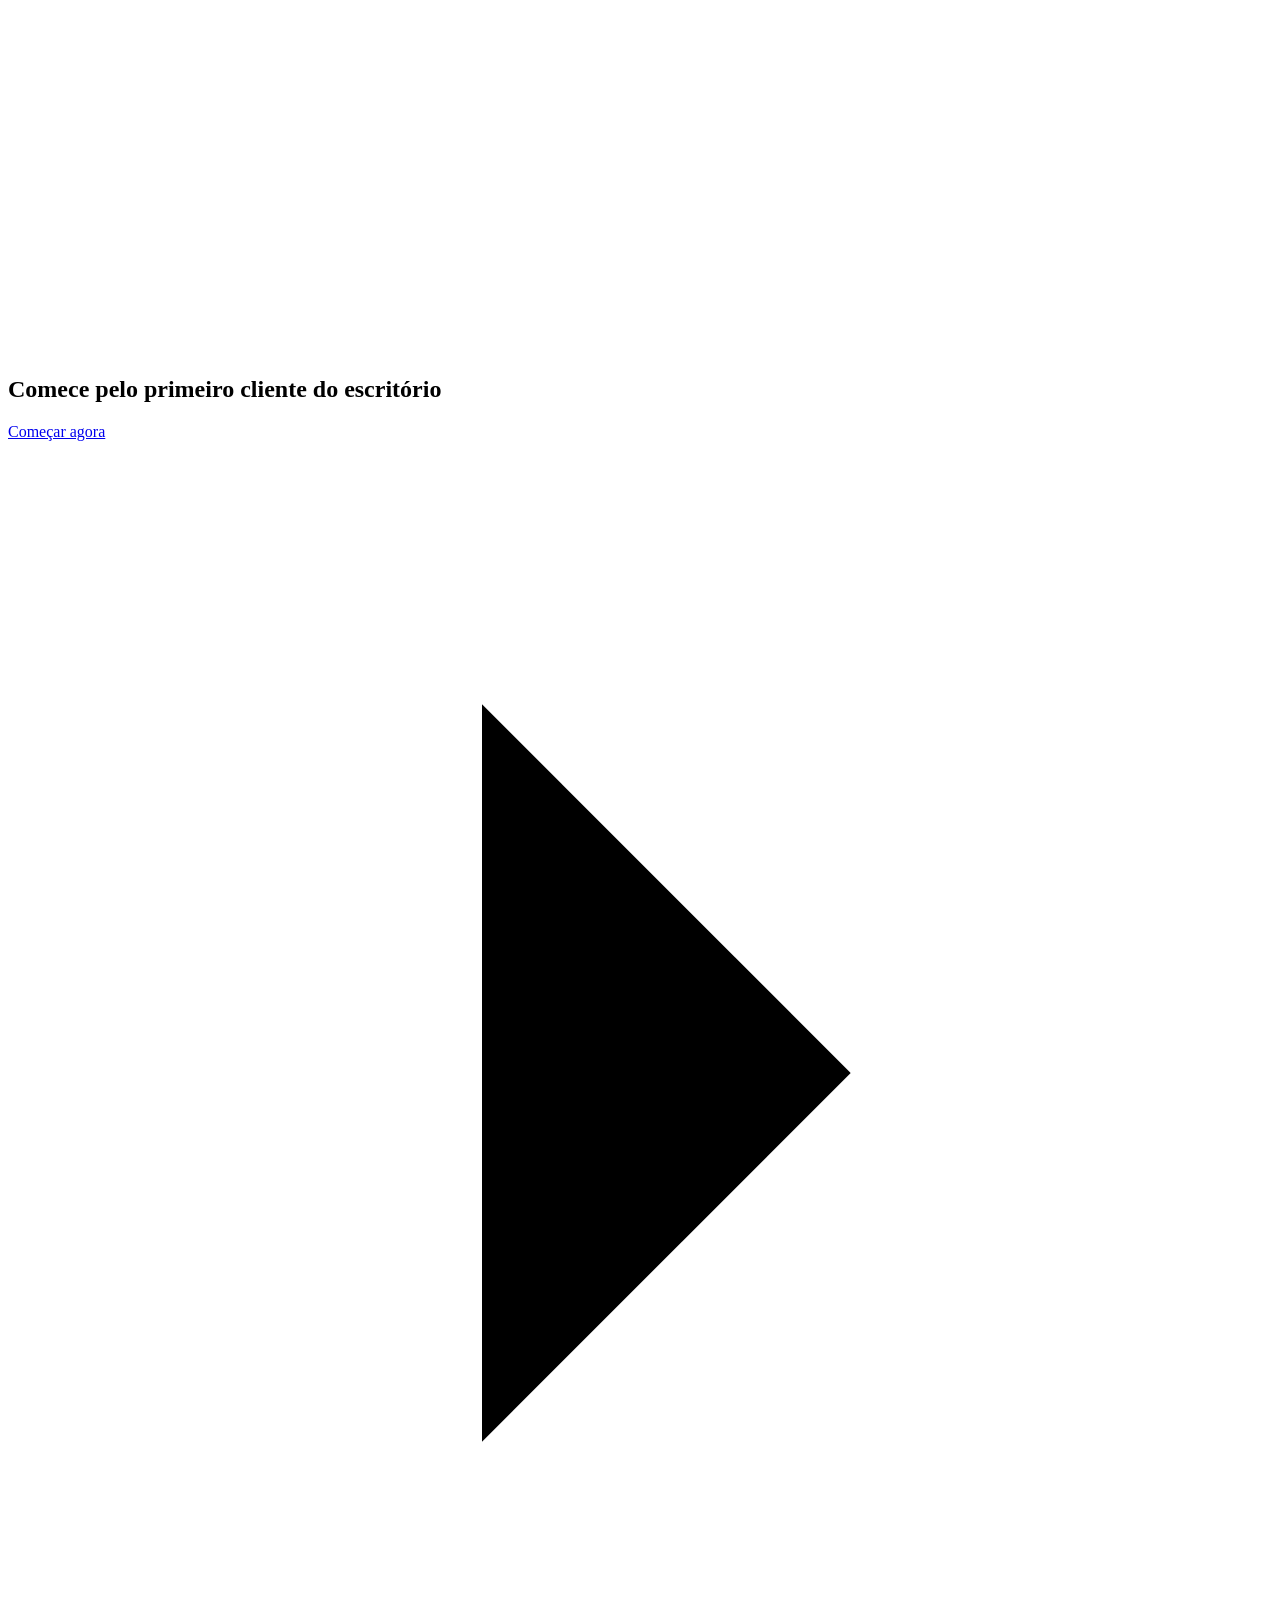
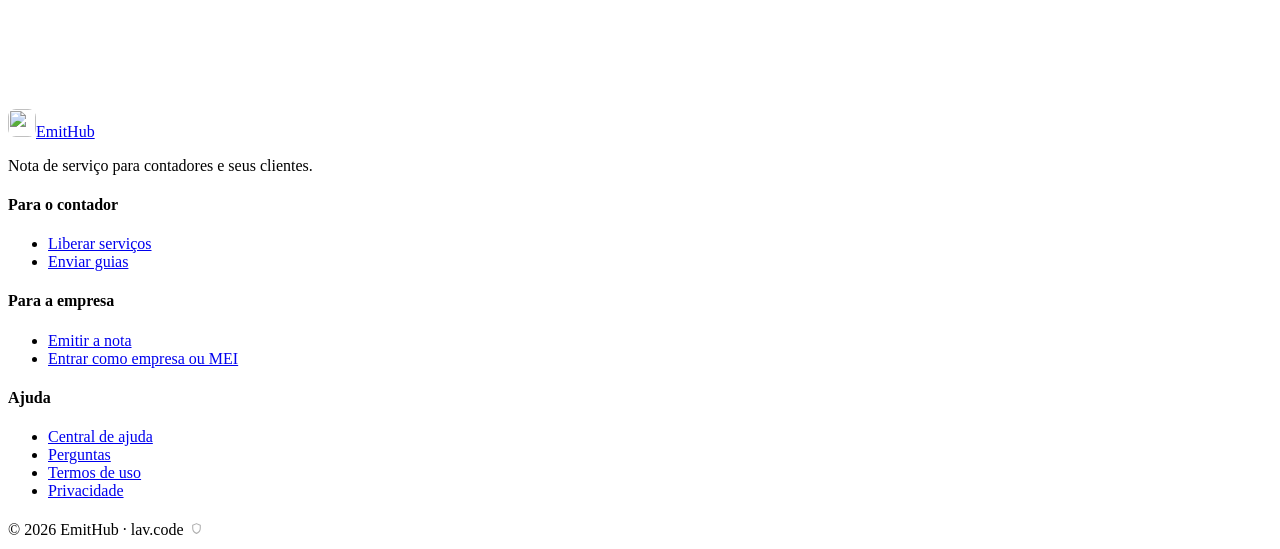
==== commit 530b3999: "Nome definitivo: EmitHub Troca Emittaê por EmitHub em site, app, PDFs, termos, ajuda, assistente e i" ====
--- a/app/web/index.html
+++ b/app/web/index.html
@@ -1,24 +1,24 @@
 <!doctype html>
 <!-- plan · kind: software (app para escritórios contábeis e seus clientes)
-     deal: hero split · cores do próprio Emittaê (verde #0f2a24 e limão #c6f36b) via start.mjs brand, porque o cliente já tem marca · type onest · radius soft · buttons solid
+     deal: hero split · cores do próprio EmitHub (verde #0f2a24 e limão #c6f36b) via start.mjs brand, porque o cliente já tem marca · type onest · radius soft · buttons solid
      nav-cards (simplificado: quatro palavras) · footer-columns · close-type · rhythm surface-pairs · moment word-highlight
      sections: hero (1) · contador split-text-left (1) · empresa steps (1) · declaração word-highlight (1) · ibs-cbs features-2x2 (2) · guias split-text-left (1) · perguntas faq (1) · close + footer -->
 <html lang="pt-BR" data-type="software" data-radius="soft" data-ground="sage" data-buttons="solid" data-motion>
 <head>
 <meta charset="utf-8">
 <meta name="viewport" content="width=device-width, initial-scale=1, viewport-fit=cover">
-<title>Emittaê: emissor de nota de serviço para escritórios contábeis</title>
+<title>EmitHub: emissor de nota de serviço para escritórios contábeis</title>
 <meta name="description" content="O contador cadastra a empresa e libera os serviços; o cliente emite a NFS-e pelo celular, direto no Emissor Nacional, com IBS e CBS preenchidos.">
 <meta property="og:type" content="website">
-<meta property="og:site_name" content="Emittaê">
+<meta property="og:site_name" content="EmitHub">
 <meta property="og:locale" content="pt_BR">
-<meta property="og:title" content="Emittaê · Emissor de NFS-e para escritórios contábeis">
+<meta property="og:title" content="EmitHub · Emissor de NFS-e para escritórios contábeis">
 <meta property="og:description" content="O contador libera os serviços e o cliente emite a NFS-e pelo celular, direto no Emissor Nacional, sem escolher código. IBS e CBS de 2026 já na nota.">
 <meta property="og:url" content="https://emitta.onrender.com/">
 <meta property="og:image" content="https://emitta.onrender.com/static/site/img/compartilhar.jpg">
 <meta property="og:image:width" content="1200">
 <meta property="og:image:height" content="630">
-<meta property="og:image:alt" content="Emittaê: o cliente emite a nota, o contador só acompanha">
+<meta property="og:image:alt" content="EmitHub: o cliente emite a nota, o contador só acompanha">
 <meta name="twitter:card" content="summary_large_image">
 <link rel="icon" href="/static/icone.svg" type="image/svg+xml">
 <meta name="theme-color" content="#f6f5ef">
@@ -51,7 +51,7 @@
 /* Títulos sem palavra partida com hífen ("escri-tórios"): a palavra inteira vai para a linha de baixo. */
 h1, h2, h3, h4 { hyphens: manual; -webkit-hyphens: manual; }
 </style>
-<script src="/static/site/inicio.js?v=52"></script>
+<script src="/static/site/inicio.js?v=53"></script>
 <script src="/static/site/assets/backgrounds/backgrounds.js"></script>
 <link rel="modulepreload" href="/static/site/assets/moments/moments.js">
 <link rel="modulepreload" href="/static/site/assets/moments/lib.js">
@@ -133,7 +133,7 @@
 <header class="nav">
   <div class="wrap nav__bar">
     <a class="skip-link" href="#top">Pular para o conteúdo</a>
-    <a class="nav__logo" href="#top"><img src="/static/icone.svg" alt="" aria-hidden="true">Emittaê</a>
+    <a class="nav__logo" href="#top"><img src="/static/icone.svg" alt="" aria-hidden="true">EmitHub</a>
     <nav class="nav__links" aria-label="Principal">
       <div class="nav__item"><a class="nav__link" href="#contador">Para o contador</a></div>
       <div class="nav__item"><a class="nav__link" href="#empresa">Para a empresa</a></div>
@@ -173,7 +173,7 @@
     <div class="wrap grid">
       <div class="span-5">
         <h2 id="contador-h">Você libera os serviços de cada empresa</h2>
-        <p class="t-lead">Digite o CNPJ e os dados chegam da Receita. O Emittaê sugere os serviços pela atividade da empresa e confere o código na prefeitura antes da primeira nota.</p>
+        <p class="t-lead">Digite o CNPJ e os dados chegam da Receita. O EmitHub sugere os serviços pela atividade da empresa e confere o código na prefeitura antes da primeira nota.</p>
         <ul class="fatos">
           <li>Dados da empresa direto da Receita</li>
           <li>Serviços sugeridos pelo CNAE do cartão CNPJ</li>
@@ -216,9 +216,9 @@
     </div>
   </section>
 
-  <section class="section statement ground-inverse" id="por-que" data-moment="word-highlight" aria-label="Por que o Emittaê">
+  <section class="section statement ground-inverse" id="por-que" data-moment="word-highlight" aria-label="Por que o EmitHub">
     <div class="wrap">
-      <p class="t-label">Por que o Emittaê</p>
+      <p class="t-label">Por que o EmitHub</p>
       <p class="mo-wh__text">O contador decide o que cada empresa pode emitir, e o cliente nunca precisa procurar um código. A nota sai <strong>certa da primeira vez</strong>, com ISS, IBS e CBS preenchidos.</p>
     </div>
   </section>
@@ -226,7 +226,7 @@
   <section class="section" id="ibs-cbs" aria-labelledby="ibs-h" style="--h: 2">
     <div class="wrap">
       <div class="section-head">
-        <h2 id="ibs-h">Nota pronta para 2026. <span class="muted">O Emittaê preenche o que a Reforma Tributária pede.</span></h2>
+        <h2 id="ibs-h">Nota pronta para 2026. <span class="muted">O EmitHub preenche o que a Reforma Tributária pede.</span></h2>
       </div>
       <div class="grid">
         <article class="card card--row card--open span-6">
@@ -279,7 +279,7 @@
         <article class="bx-cel bx-grande bx-escuro">
           <span class="bx-tag">Novo</span>
           <h3>Nota automática todo mês</h3>
-          <p>Mensalidade, contrato, aluguel de equipamento: escolha o dia e o Emittaê emite sozinho.</p>
+          <p>Mensalidade, contrato, aluguel de equipamento: escolha o dia e o EmitHub emite sozinho.</p>
           <div class="bx-agenda">
             <div><small>TODO DIA 10</small><strong>Clínica Sorriso Leve</strong><span>R$ 1.200,00</span></div>
             <div class="bx-data"><small>QUINTA</small><b><i>dez</i>10</b></div>
@@ -312,8 +312,8 @@
       <div class="faq span-7 start-6">
         <div class="faq__item"><h3>Preciso de certificado digital?</h3><p>Sim, o certificado A1 de cada empresa. Você envia o arquivo pelo painel, e ele fica guardado com criptografia.</p></div>
         <div class="faq__item"><h3>A nota tem validade fiscal?</h3><p>Sim. Ela é emitida no Emissor Nacional da NFS-e com o certificado da empresa, como no portal do governo.</p></div>
-        <div class="faq__item"><h3>Funciona para MEI?</h3><p>Sim. O MEI sem contador usa o Emittaê sozinho, com um passo a passo na tela inicial.</p></div>
-        <div class="faq__item"><h3>A minha cidade aceita?</h3><p>O Emittaê consulta a prefeitura antes da primeira nota e avisa se o serviço não é aceito lá.</p></div>
+        <div class="faq__item"><h3>Funciona para MEI?</h3><p>Sim. O MEI sem contador usa o EmitHub sozinho, com um passo a passo na tela inicial.</p></div>
+        <div class="faq__item"><h3>A minha cidade aceita?</h3><p>O EmitHub consulta a prefeitura antes da primeira nota e avisa se o serviço não é aceito lá.</p></div>
         <div class="faq__item"><h3>Consigo levar as notas para o meu sistema?</h3><p>Sim. Baixe os PDFs e XMLs do mês num arquivo .zip; o XML segue o padrão nacional.</p></div>
         
       </div>
@@ -330,7 +330,7 @@
     <div class="closing__links">
       <div class="grid">
         <div class="span-4 stack-5">
-          <a class="nav__logo" href="#top"><img src="/static/icone.svg" alt="" aria-hidden="true">Emittaê</a>
+          <a class="nav__logo" href="#top"><img src="/static/icone.svg" alt="" aria-hidden="true">EmitHub</a>
           <p class="footer__lede">Nota de serviço para contadores e seus clientes.</p>
         </div>
         <div class="span-2 start-7 footer__col"><h4>Para o contador</h4><ul><li><a href="#contador">Liberar serviços</a></li><li><a href="#guias">Enviar guias</a></li></ul></div>
@@ -338,13 +338,13 @@
         <div class="span-2 footer__col"><h4><a class="footer__titulo-link" href="/ajuda">Ajuda</a></h4><ul><li><a href="/ajuda">Central de ajuda</a></li><li><a href="#perguntas">Perguntas</a></li><li><a href="/termos">Termos de uso</a></li><li><a href="/privacidade">Privacidade</a></li></ul></div>
       </div>
       <div class="footer__legal">
-        <span>&copy; 2026 Emittaê · lav.code</span><a href="/admin" class="adm-discreto" aria-label="Administração" title="Administração"><svg width="13" height="13" viewBox="0 0 24 24" fill="none" stroke="currentColor" stroke-width="2" stroke-linecap="round" stroke-linejoin="round" aria-hidden="true"><path d="M12 3l7 3v5c0 4.5-3 8.5-7 10-4-1.5-7-5.5-7-10V6z"/></svg></a>
+        <span>&copy; 2026 EmitHub · lav.code</span><a href="/admin" class="adm-discreto" aria-label="Administração" title="Administração"><svg width="13" height="13" viewBox="0 0 24 24" fill="none" stroke="currentColor" stroke-width="2" stroke-linecap="round" stroke-linejoin="round" aria-hidden="true"><path d="M12 3l7 3v5c0 4.5-3 8.5-7 10-4-1.5-7-5.5-7-10V6z"/></svg></a>
       </div>
     </div>
   </div>
 </footer>
 <script type="module" src="/static/site/assets/system.js"></script>
-<script src="/static/site/aviso.js?v=52" defer></script>
-<script src="/static/pwa.js?v=52"></script>
+<script src="/static/site/aviso.js?v=53" defer></script>
+<script src="/static/pwa.js?v=53"></script>
 </body>
 </html>
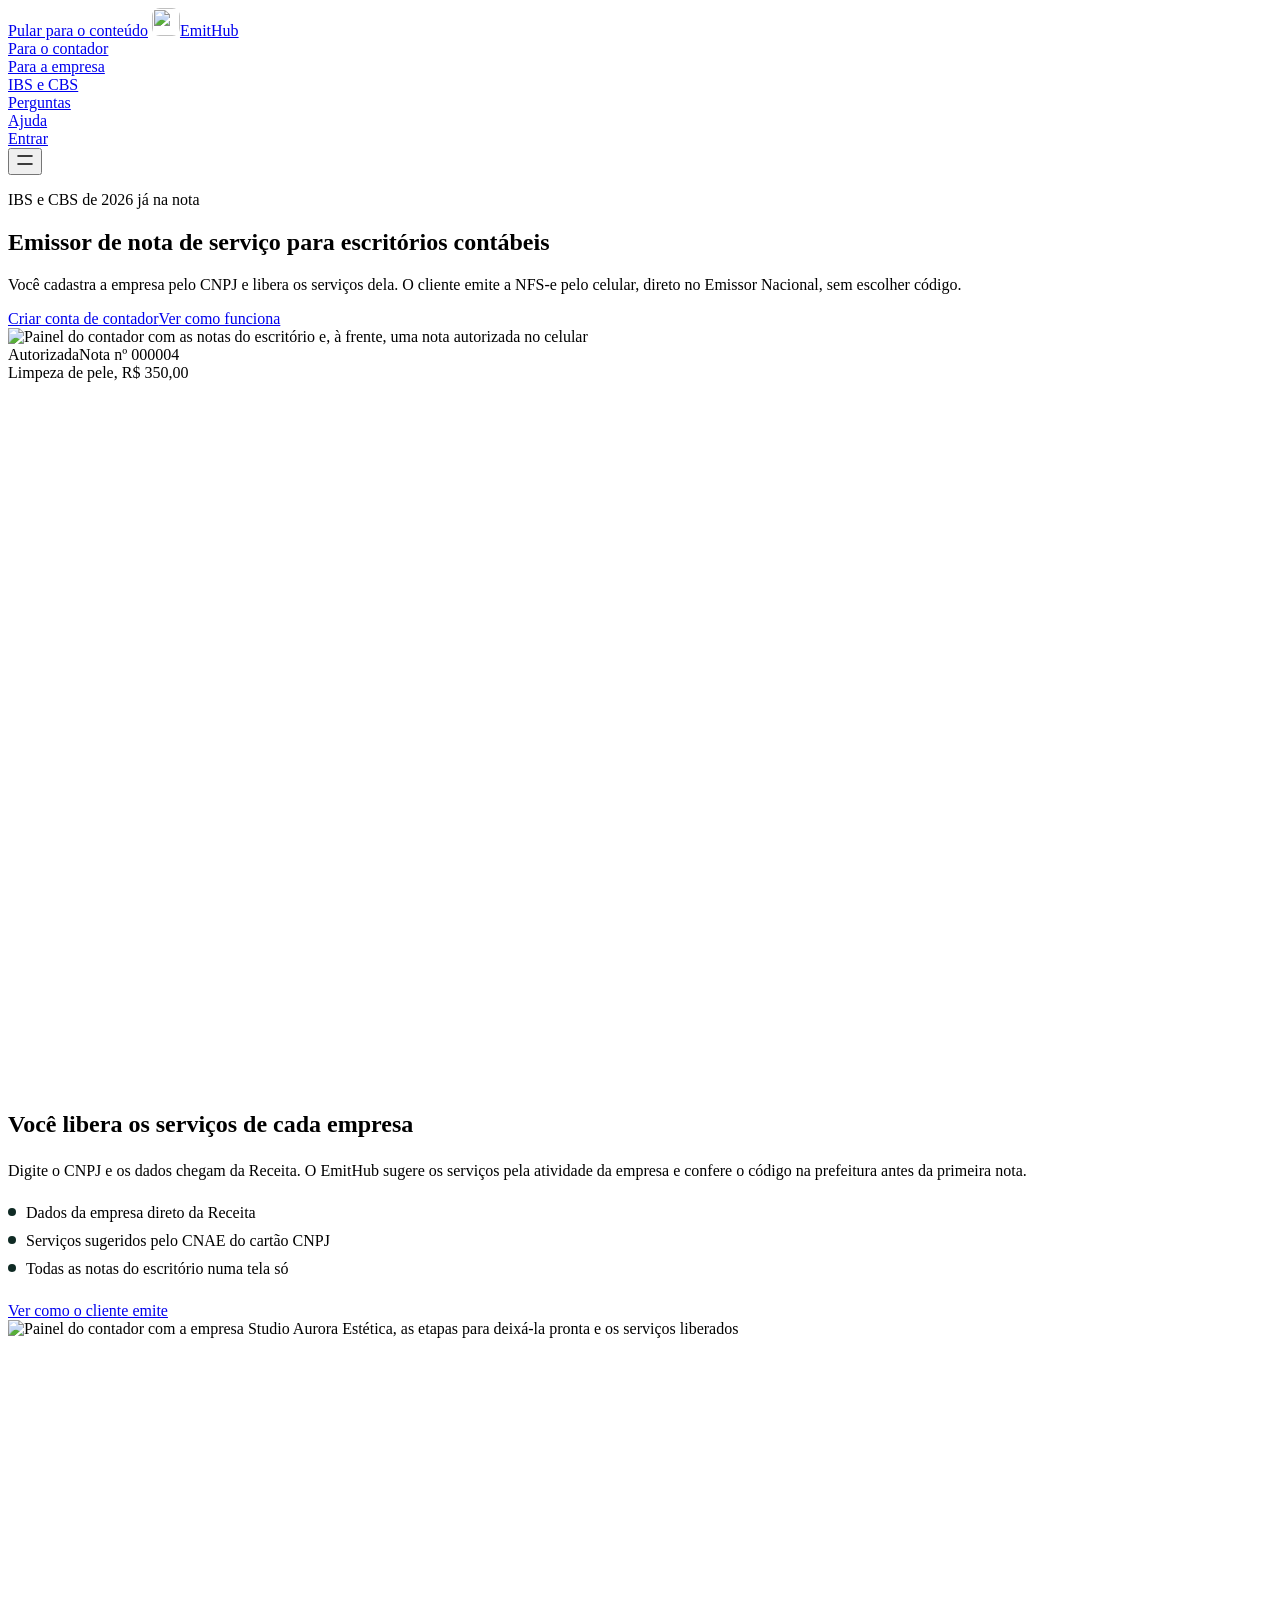
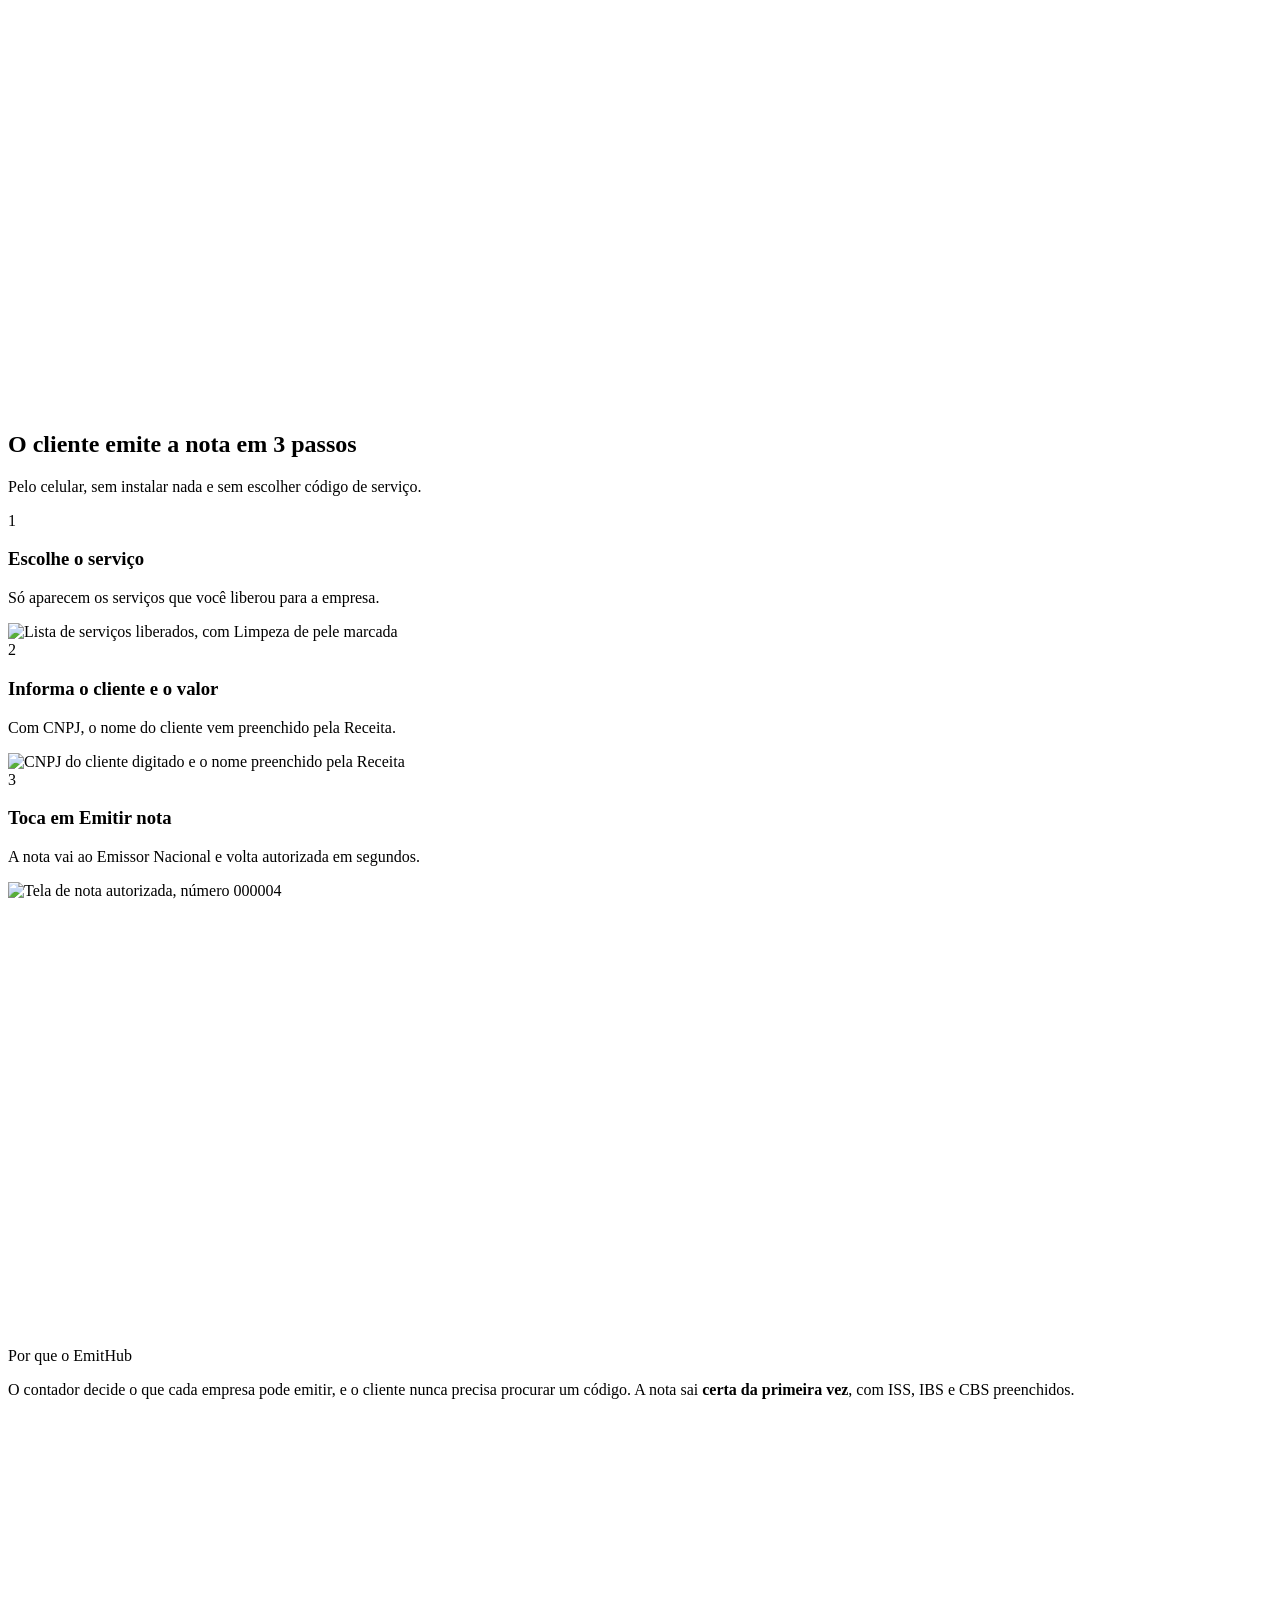
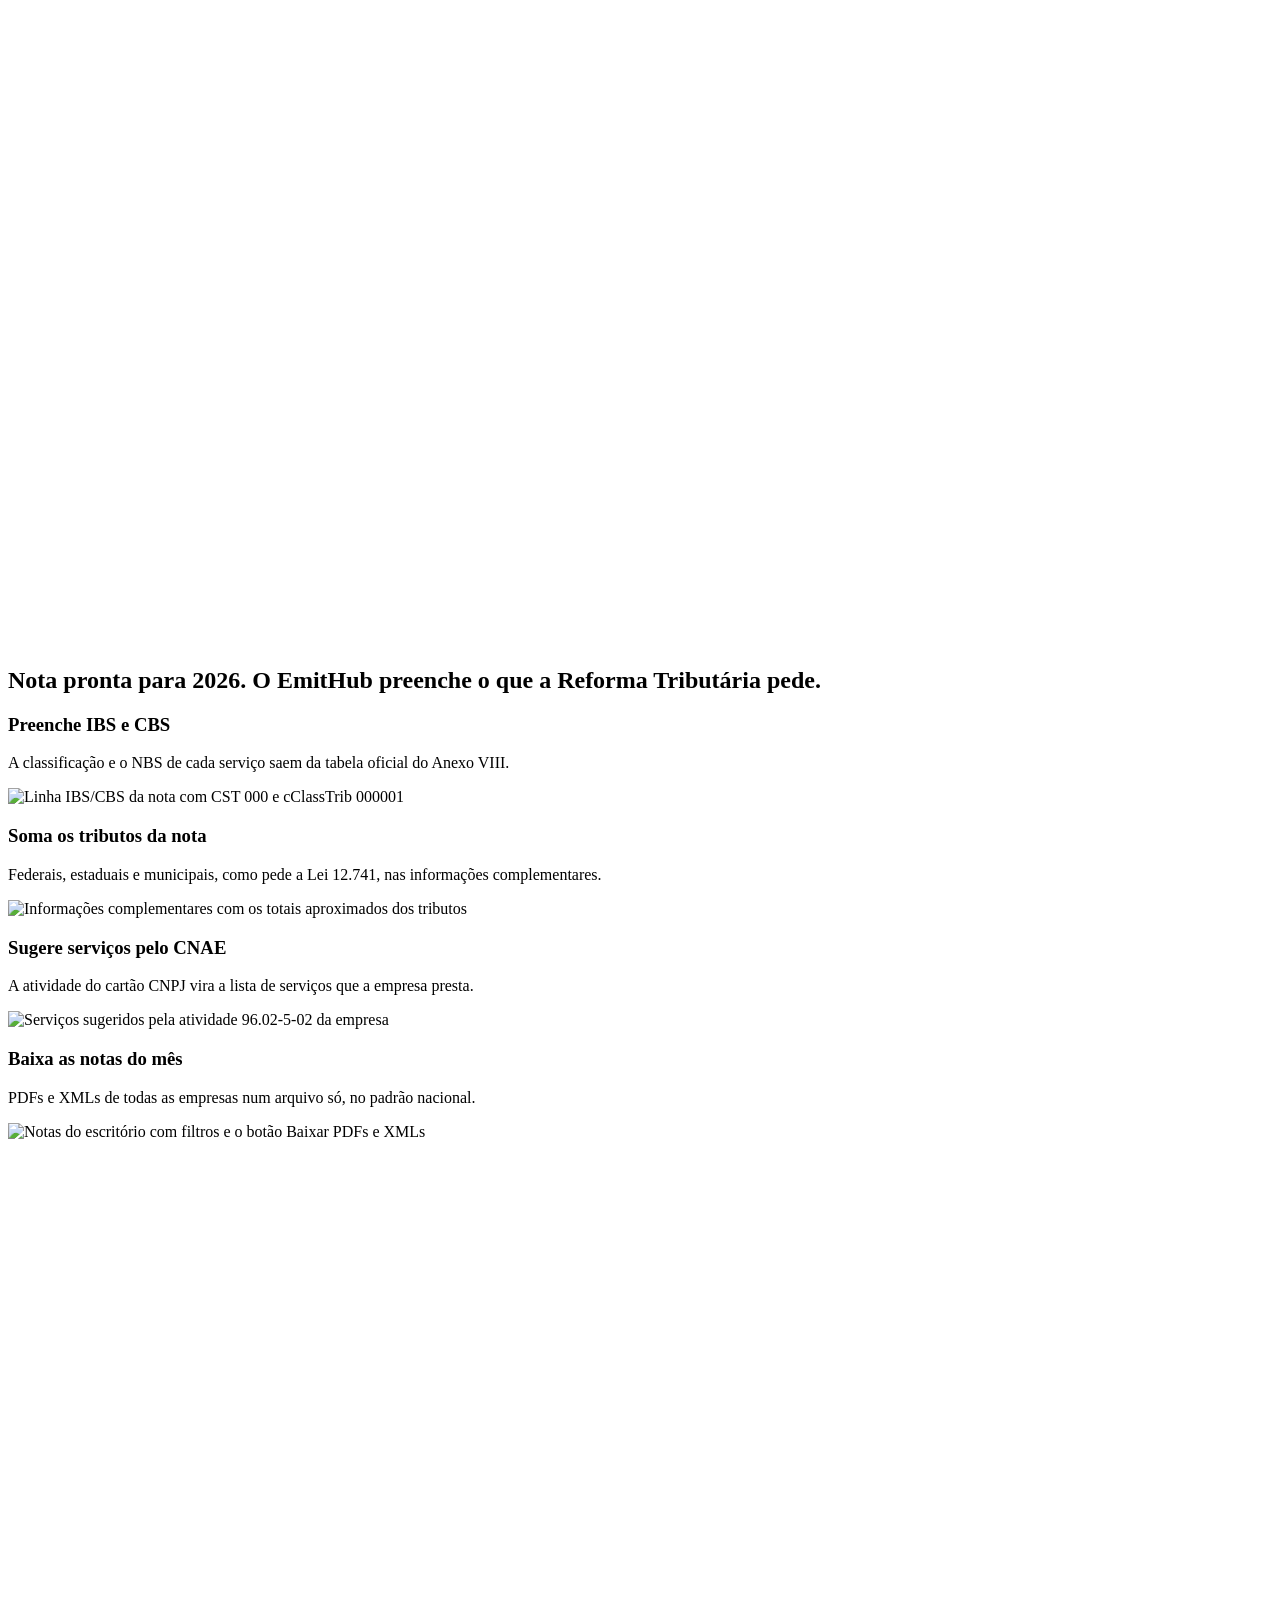
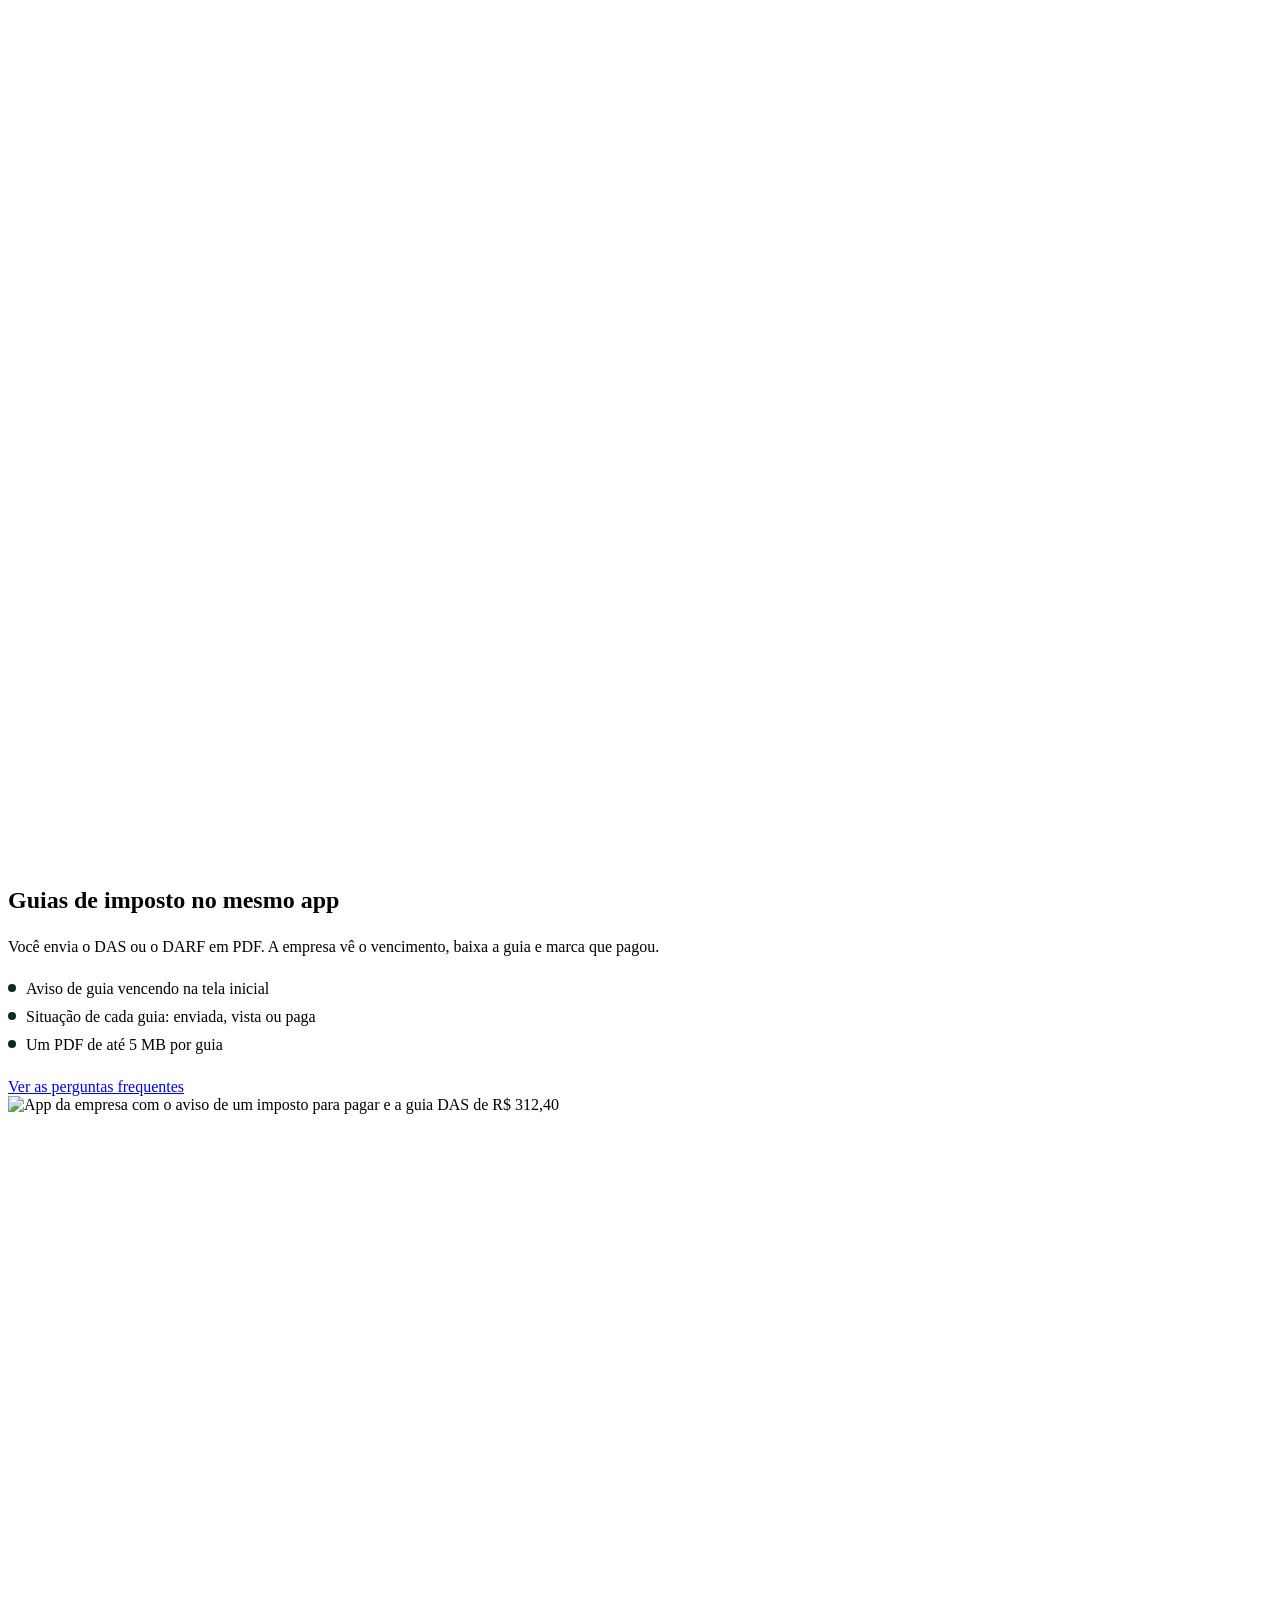
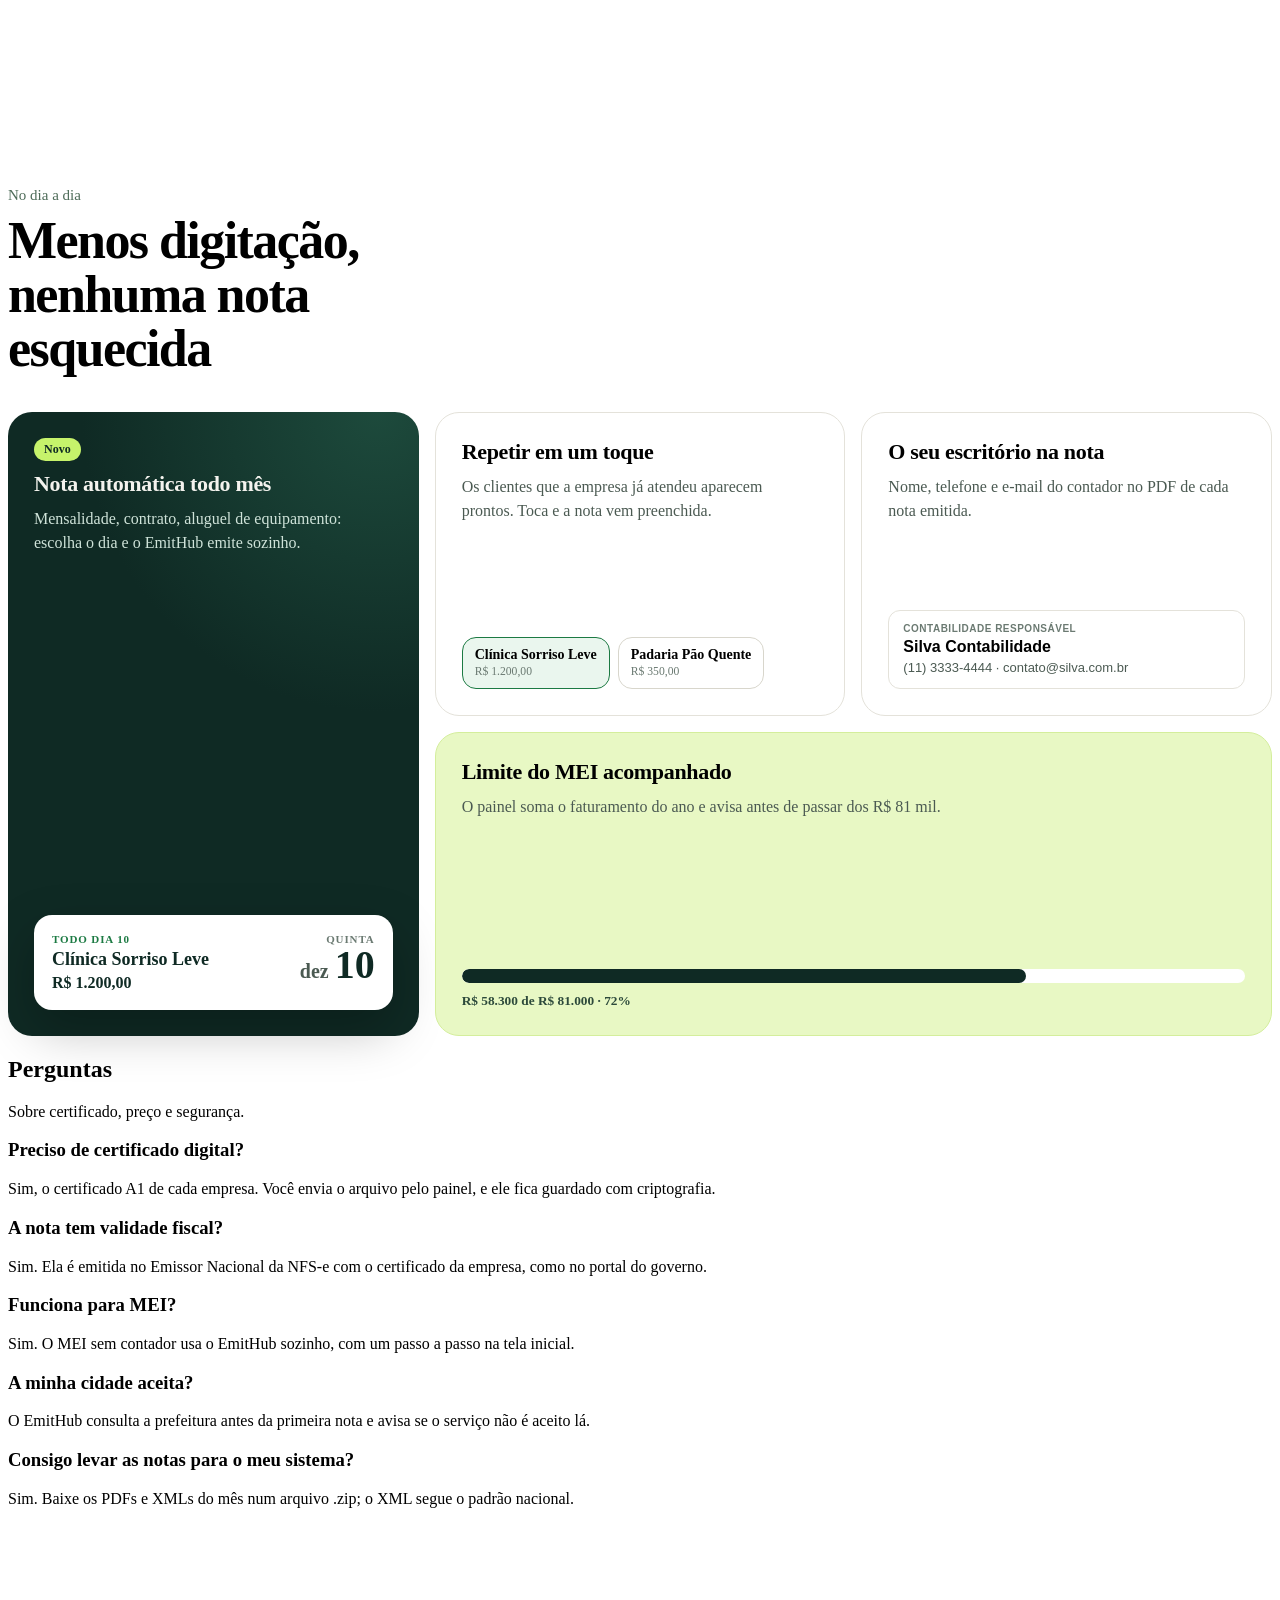
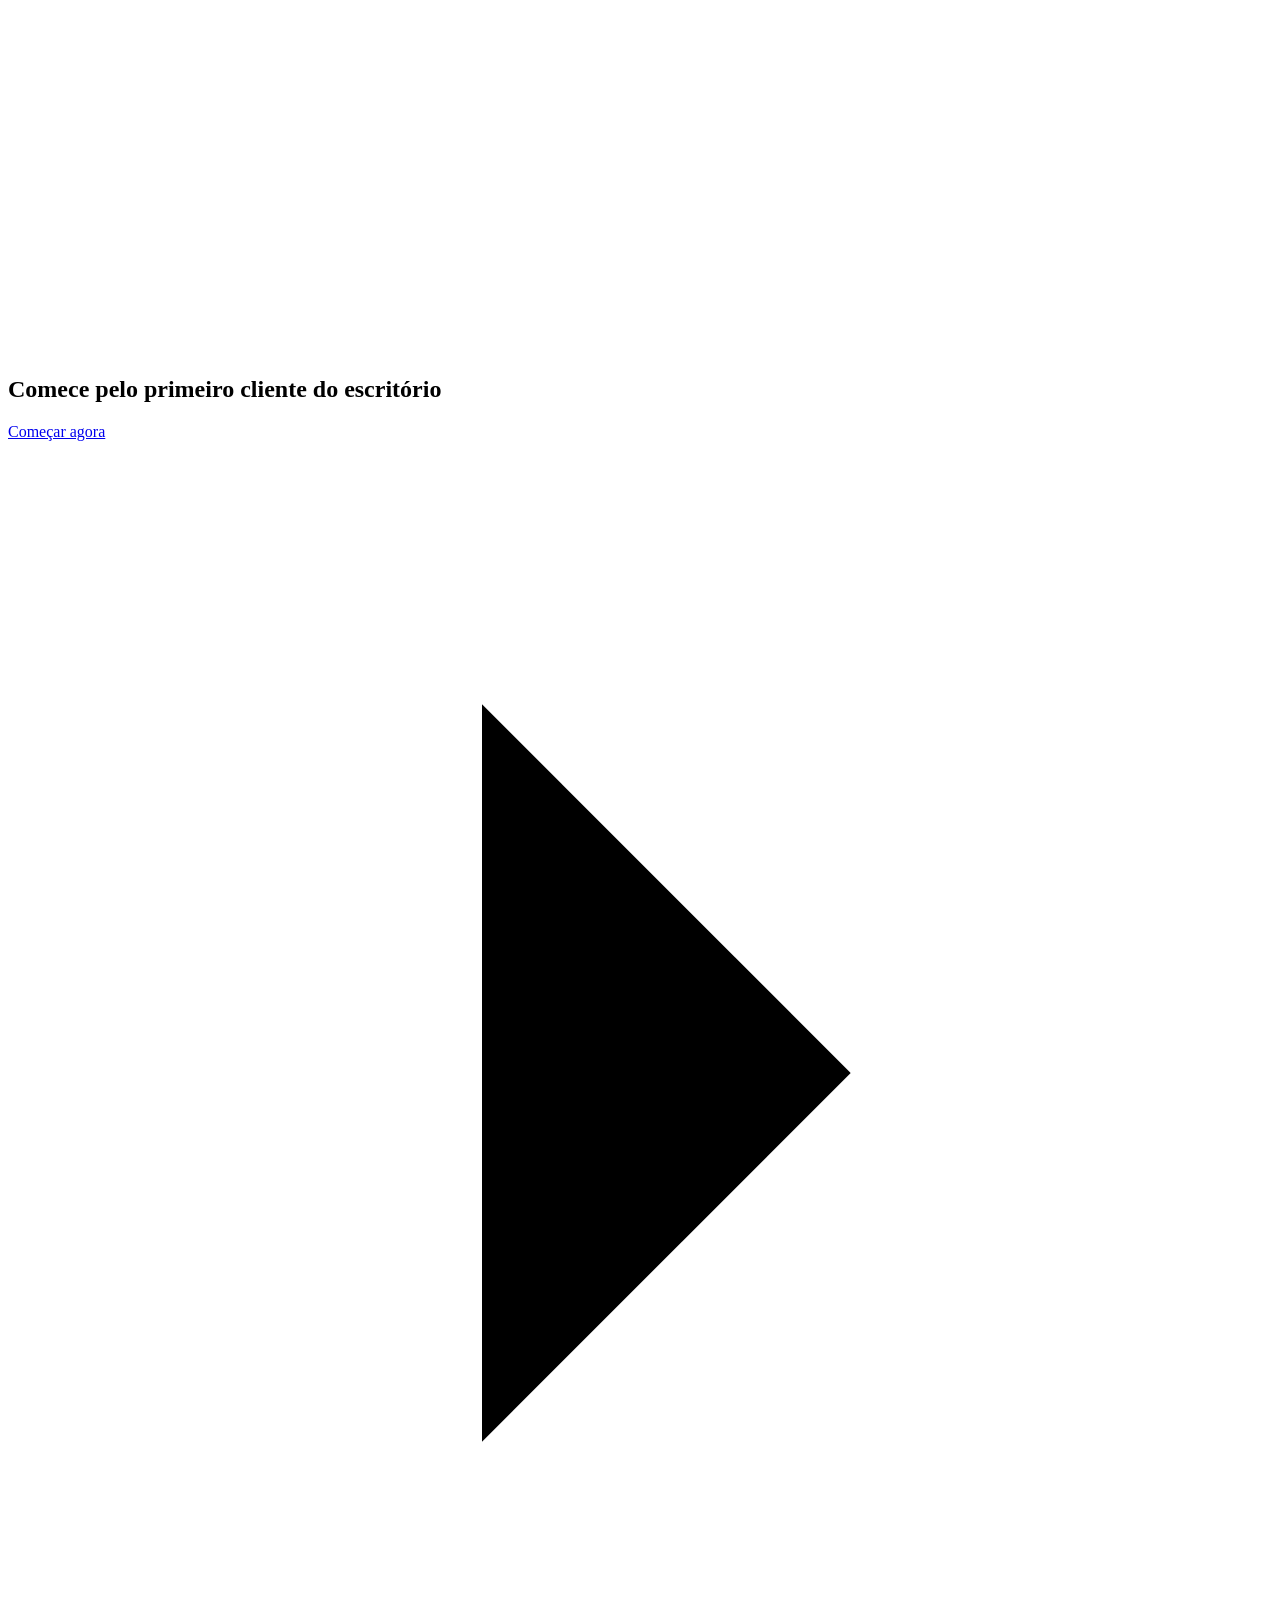
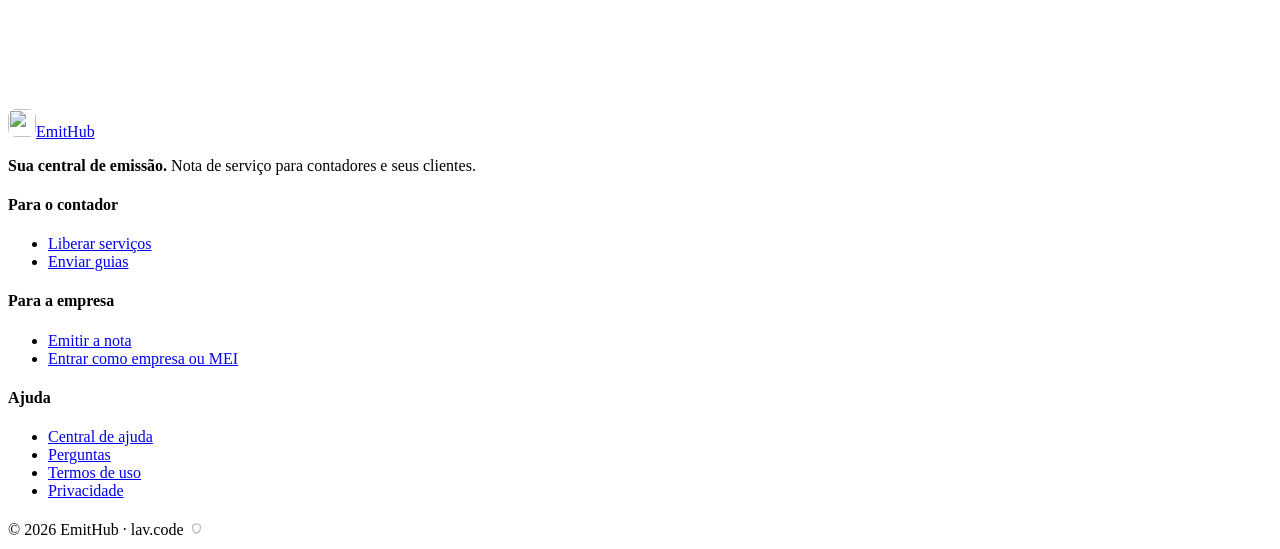
==== commit 7351c751: "Slogan: EmitHub. Sua central de emissão. Na tela de entrar, na abertura do app, no nome do app insta" ====
--- a/app/web/index.html
+++ b/app/web/index.html
@@ -7,15 +7,15 @@
 <head>
 <meta charset="utf-8">
 <meta name="viewport" content="width=device-width, initial-scale=1, viewport-fit=cover">
-<title>EmitHub: emissor de nota de serviço para escritórios contábeis</title>
+<title>EmitHub · Sua central de emissão de notas fiscais para escritórios contábeis</title>
 <meta name="description" content="O contador cadastra a empresa e libera os serviços; o cliente emite a NFS-e pelo celular, direto no Emissor Nacional, com IBS e CBS preenchidos.">
 <meta property="og:type" content="website">
 <meta property="og:site_name" content="EmitHub">
 <meta property="og:locale" content="pt_BR">
-<meta property="og:title" content="EmitHub · Emissor de NFS-e para escritórios contábeis">
+<meta property="og:title" content="EmitHub · Sua central de emissão">
 <meta property="og:description" content="O contador libera os serviços e o cliente emite a NFS-e pelo celular, direto no Emissor Nacional, sem escolher código. IBS e CBS de 2026 já na nota.">
 <meta property="og:url" content="https://emitta.onrender.com/">
-<meta property="og:image" content="https://emitta.onrender.com/static/site/img/compartilhar.jpg">
+<meta property="og:image" content="https://emitta.onrender.com/static/site/img/compartilhar.jpg?v=54">
 <meta property="og:image:width" content="1200">
 <meta property="og:image:height" content="630">
 <meta property="og:image:alt" content="EmitHub: o cliente emite a nota, o contador só acompanha">
@@ -51,7 +51,7 @@
 /* Títulos sem palavra partida com hífen ("escri-tórios"): a palavra inteira vai para a linha de baixo. */
 h1, h2, h3, h4 { hyphens: manual; -webkit-hyphens: manual; }
 </style>
-<script src="/static/site/inicio.js?v=53"></script>
+<script src="/static/site/inicio.js?v=54"></script>
 <script src="/static/site/assets/backgrounds/backgrounds.js"></script>
 <link rel="modulepreload" href="/static/site/assets/moments/moments.js">
 <link rel="modulepreload" href="/static/site/assets/moments/lib.js">
@@ -160,7 +160,7 @@
         <div class="btn-row"><a class="btn btn--primary" href="/entrar?criar=1">Criar conta de contador</a><a class="btn btn--secondary" href="#contador">Ver como funciona</a></div>
       </div>
       <div class="hero__media span-6 start-7">
-        <img src="/static/site/img/hero.jpg" alt="Painel do contador com as notas do escritório e, à frente, uma nota autorizada no celular" style="--ly-pos: 30% 30%" fetchpriority="high">
+        <img src="/static/site/img/hero.jpg?v=54" alt="Painel do contador com as notas do escritório e, à frente, uma nota autorizada no celular" style="--ly-pos: 30% 30%" fetchpriority="high">
         <div class="ly-float">
           <div class="ly-float__row"><span class="ly-live">Autorizada</span><span>Nota nº 000004</span></div>
           <div class="ly-float__title">Limpeza de pele, R$ 350,00</div>
@@ -182,7 +182,7 @@
         <a class="link" href="#empresa">Ver como o cliente emite</a>
       </div>
       <div class="frame frame--split span-6 start-7">
-        <img class="frame__img" src="/static/site/img/contador.jpg" alt="Painel do contador com a empresa Studio Aurora Estética, as etapas para deixá-la pronta e os serviços liberados" loading="lazy">
+        <img class="frame__img" src="/static/site/img/contador.jpg?v=54" alt="Painel do contador com a empresa Studio Aurora Estética, as etapas para deixá-la pronta e os serviços liberados" loading="lazy">
       </div>
     </div>
   </section>
@@ -198,19 +198,19 @@
           <span class="step-num">1</span>
           <h3 class="t-card">Escolhe o serviço</h3>
           <p>Só aparecem os serviços que você liberou para a empresa.</p>
-          <div class="panel"><img src="/static/site/img/passo1.jpg" alt="Lista de serviços liberados, com Limpeza de pele marcada" loading="lazy"></div>
+          <div class="panel"><img src="/static/site/img/passo1.jpg?v=54" alt="Lista de serviços liberados, com Limpeza de pele marcada" loading="lazy"></div>
         </article>
         <article class="card card--row card--open span-4">
           <span class="step-num">2</span>
           <h3 class="t-card">Informa o cliente e o valor</h3>
           <p>Com CNPJ, o nome do cliente vem preenchido pela Receita.</p>
-          <div class="panel"><img src="/static/site/img/passo2.jpg" alt="CNPJ do cliente digitado e o nome preenchido pela Receita" loading="lazy"></div>
+          <div class="panel"><img src="/static/site/img/passo2.jpg?v=54" alt="CNPJ do cliente digitado e o nome preenchido pela Receita" loading="lazy"></div>
         </article>
         <article class="card card--row card--open span-4">
           <span class="step-num">3</span>
           <h3 class="t-card">Toca em Emitir nota</h3>
           <p>A nota vai ao Emissor Nacional e volta autorizada em segundos.</p>
-          <div class="panel"><img src="/static/site/img/passo3.jpg" alt="Tela de nota autorizada, número 000004" loading="lazy"></div>
+          <div class="panel"><img src="/static/site/img/passo3.jpg?v=54" alt="Tela de nota autorizada, número 000004" loading="lazy"></div>
         </article>
       </div>
     </div>
@@ -232,22 +232,22 @@
         <article class="card card--row card--open span-6">
           <h3 class="t-card">Preenche IBS e CBS</h3>
           <p>A classificação e o NBS de cada serviço saem da tabela oficial do Anexo VIII.</p>
-          <div class="panel"><img src="/static/site/img/ibs.jpg" alt="Linha IBS/CBS da nota com CST 000 e cClassTrib 000001" loading="lazy"></div>
+          <div class="panel"><img src="/static/site/img/ibs.jpg?v=54" alt="Linha IBS/CBS da nota com CST 000 e cClassTrib 000001" loading="lazy"></div>
         </article>
         <article class="card card--row card--open span-6">
           <h3 class="t-card">Soma os tributos da nota</h3>
           <p>Federais, estaduais e municipais, como pede a Lei 12.741, nas informações complementares.</p>
-          <div class="panel"><img src="/static/site/img/lei.jpg" alt="Informações complementares com os totais aproximados dos tributos" loading="lazy"></div>
+          <div class="panel"><img src="/static/site/img/lei.jpg?v=54" alt="Informações complementares com os totais aproximados dos tributos" loading="lazy"></div>
         </article>
         <article class="card card--row card--open span-6">
           <h3 class="t-card">Sugere serviços pelo CNAE</h3>
           <p>A atividade do cartão CNPJ vira a lista de serviços que a empresa presta.</p>
-          <div class="panel"><img src="/static/site/img/cnae.jpg" alt="Serviços sugeridos pela atividade 96.02-5-02 da empresa" loading="lazy"></div>
+          <div class="panel"><img src="/static/site/img/cnae.jpg?v=54" alt="Serviços sugeridos pela atividade 96.02-5-02 da empresa" loading="lazy"></div>
         </article>
         <article class="card card--row card--open span-6">
           <h3 class="t-card">Baixa as notas do mês</h3>
           <p>PDFs e XMLs de todas as empresas num arquivo só, no padrão nacional.</p>
-          <div class="panel"><img src="/static/site/img/zip.jpg" alt="Notas do escritório com filtros e o botão Baixar PDFs e XMLs" loading="lazy"></div>
+          <div class="panel"><img src="/static/site/img/zip.jpg?v=54" alt="Notas do escritório com filtros e o botão Baixar PDFs e XMLs" loading="lazy"></div>
         </article>
       </div>
     </div>
@@ -266,7 +266,7 @@
         <a class="link" href="#perguntas">Ver as perguntas frequentes</a>
       </div>
       <div class="frame frame--split span-6 start-7">
-        <img class="frame__img" src="/static/site/img/guias.jpg" alt="App da empresa com o aviso de um imposto para pagar e a guia DAS de R$ 312,40" loading="lazy">
+        <img class="frame__img" src="/static/site/img/guias.jpg?v=54" alt="App da empresa com o aviso de um imposto para pagar e a guia DAS de R$ 312,40" loading="lazy">
       </div>
     </div>
   </section>
@@ -331,7 +331,7 @@
       <div class="grid">
         <div class="span-4 stack-5">
           <a class="nav__logo" href="#top"><img src="/static/icone.svg" alt="" aria-hidden="true">EmitHub</a>
-          <p class="footer__lede">Nota de serviço para contadores e seus clientes.</p>
+          <p class="footer__lede"><strong>Sua central de emissão.</strong> Nota de serviço para contadores e seus clientes.</p>
         </div>
         <div class="span-2 start-7 footer__col"><h4>Para o contador</h4><ul><li><a href="#contador">Liberar serviços</a></li><li><a href="#guias">Enviar guias</a></li></ul></div>
         <div class="span-2 footer__col"><h4>Para a empresa</h4><ul><li><a href="#empresa">Emitir a nota</a></li><li><a href="/entrar?perfil=empresa">Entrar como empresa ou MEI</a></li></ul></div>
@@ -344,7 +344,7 @@
   </div>
 </footer>
 <script type="module" src="/static/site/assets/system.js"></script>
-<script src="/static/site/aviso.js?v=53" defer></script>
-<script src="/static/pwa.js?v=53"></script>
+<script src="/static/site/aviso.js?v=54" defer></script>
+<script src="/static/pwa.js?v=54"></script>
 </body>
 </html>
